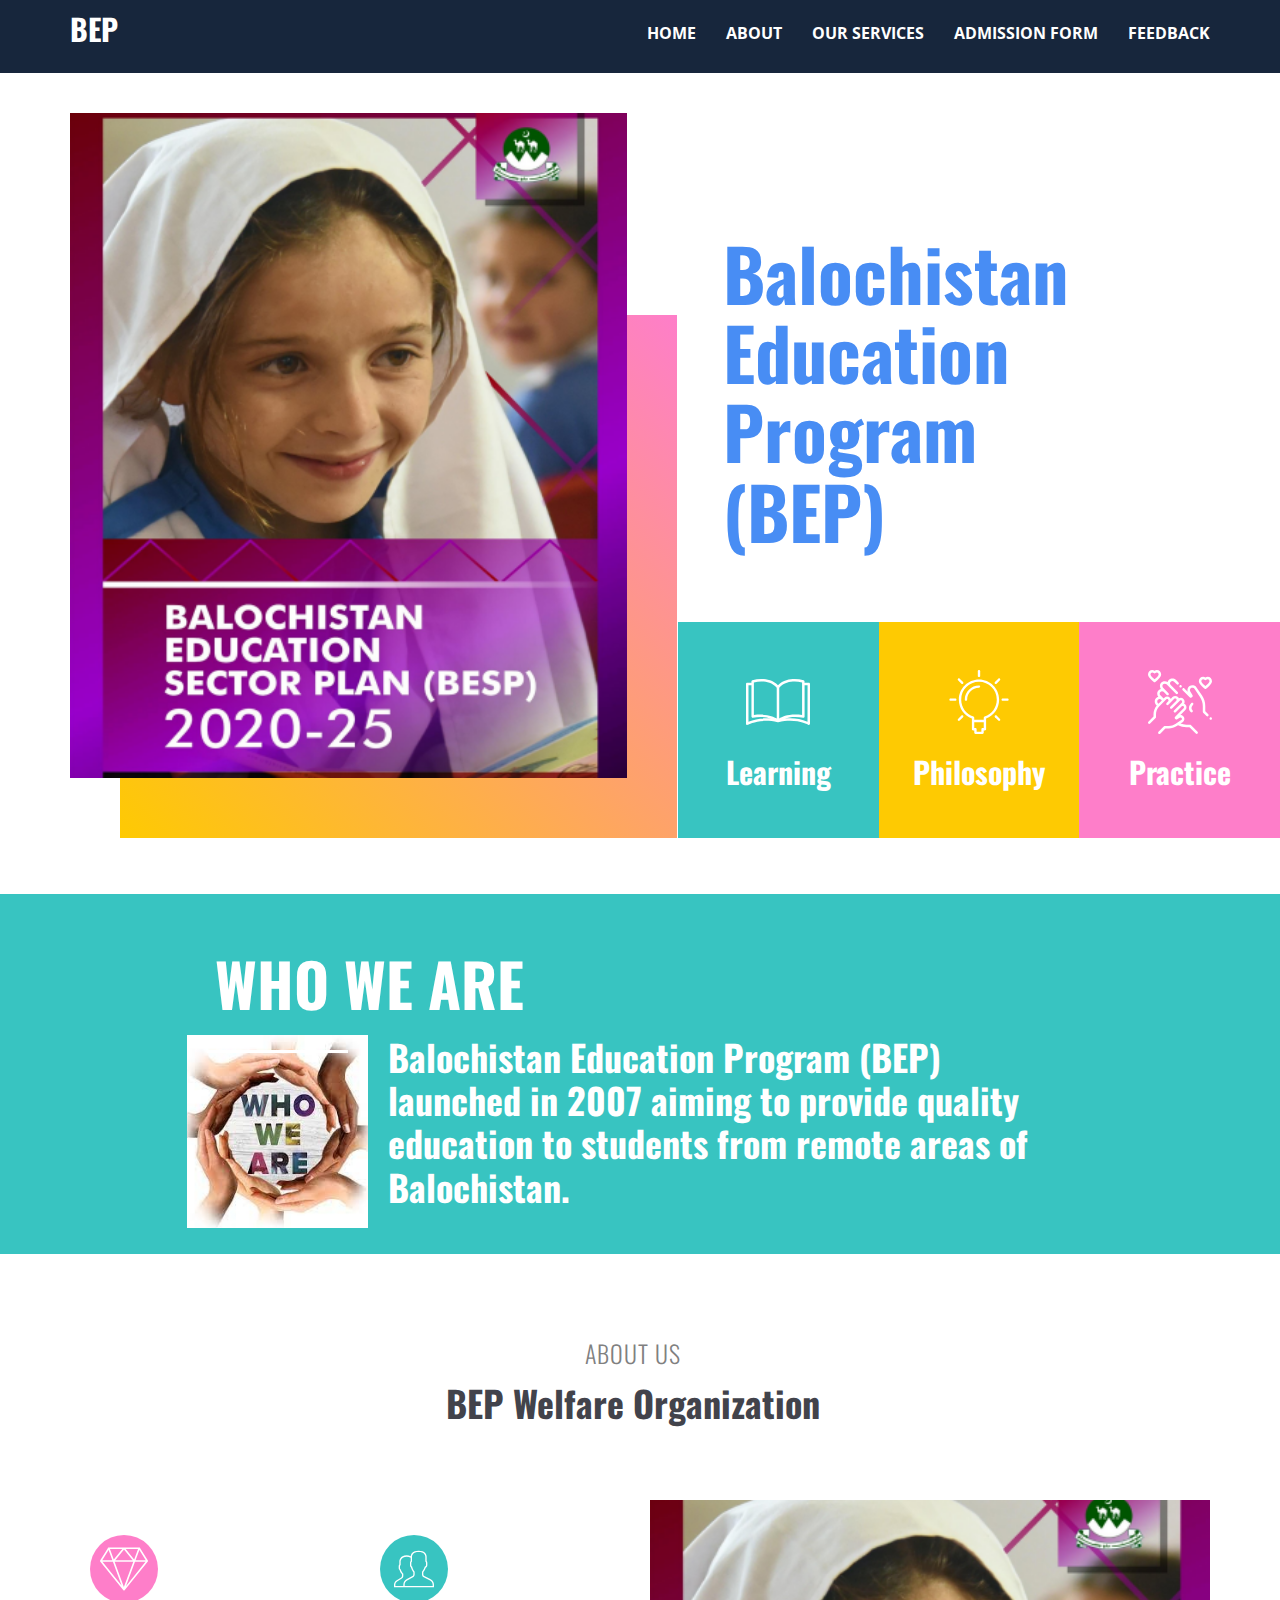
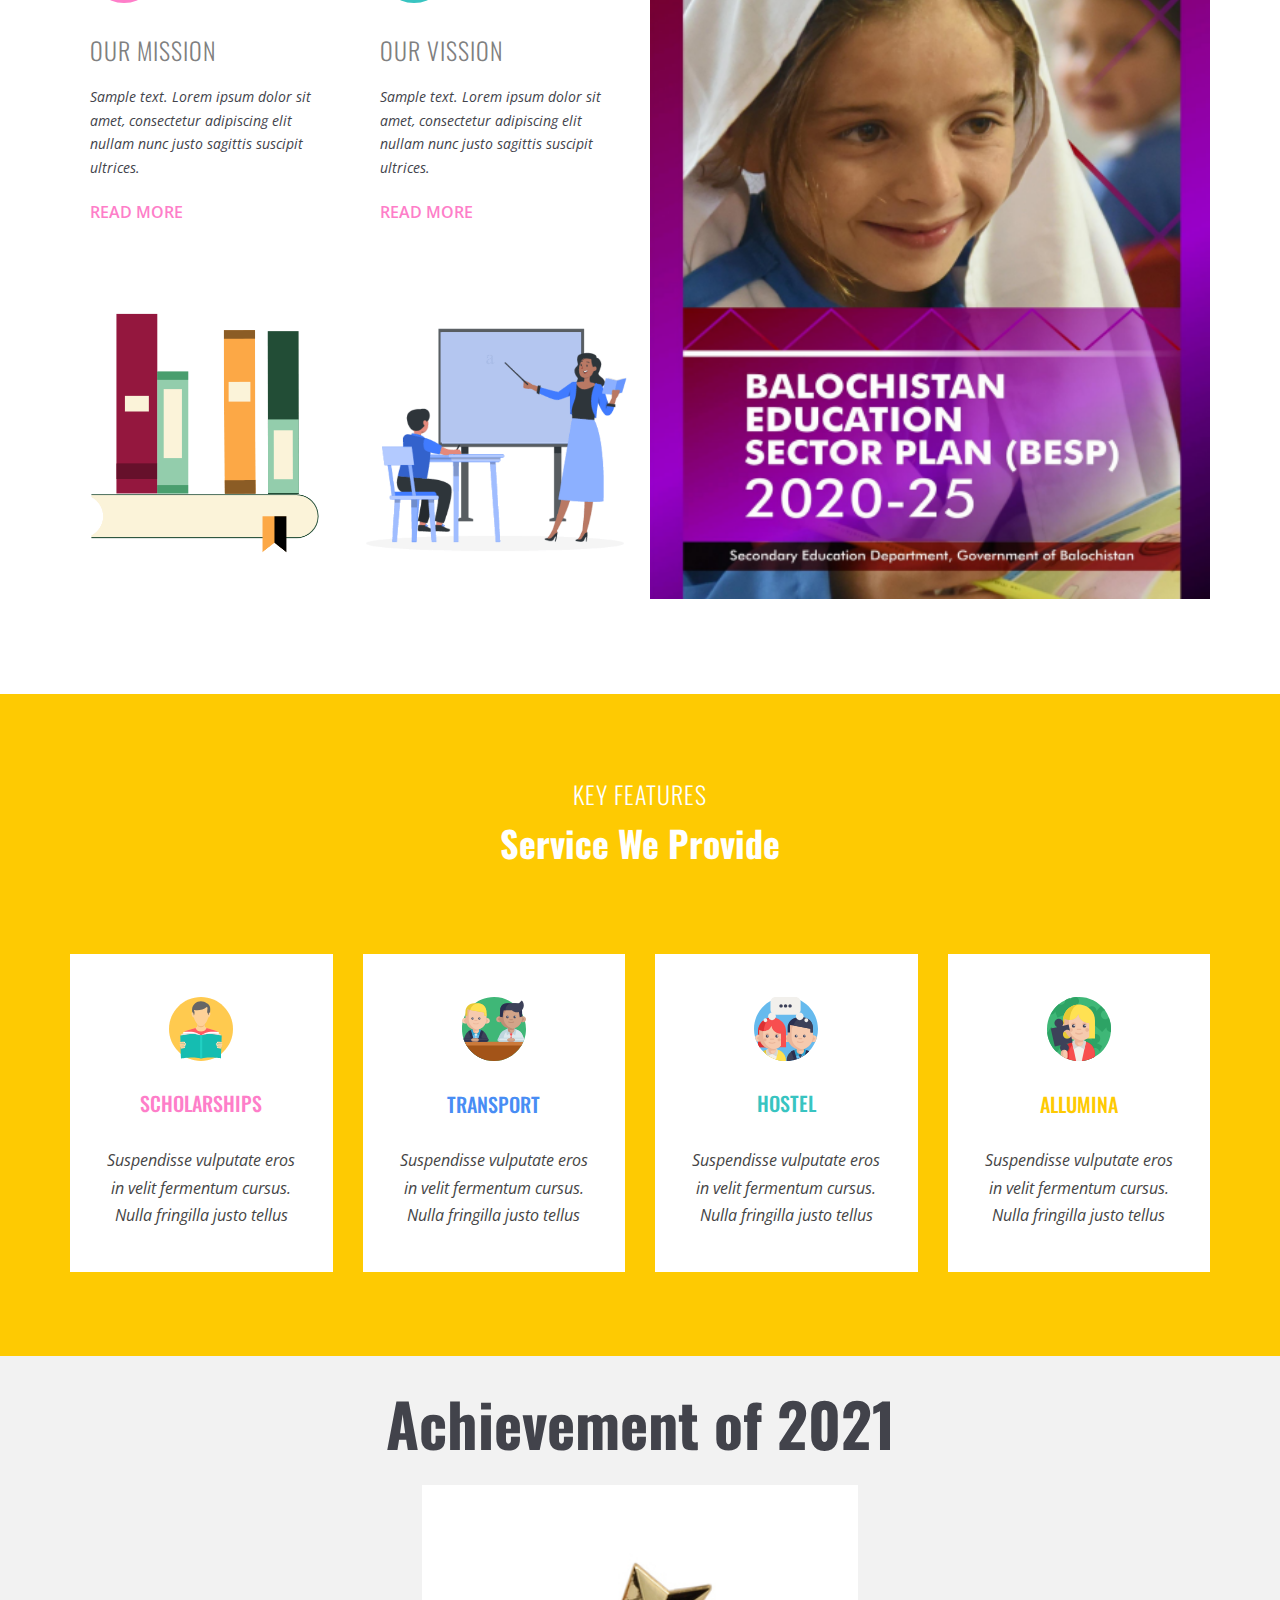
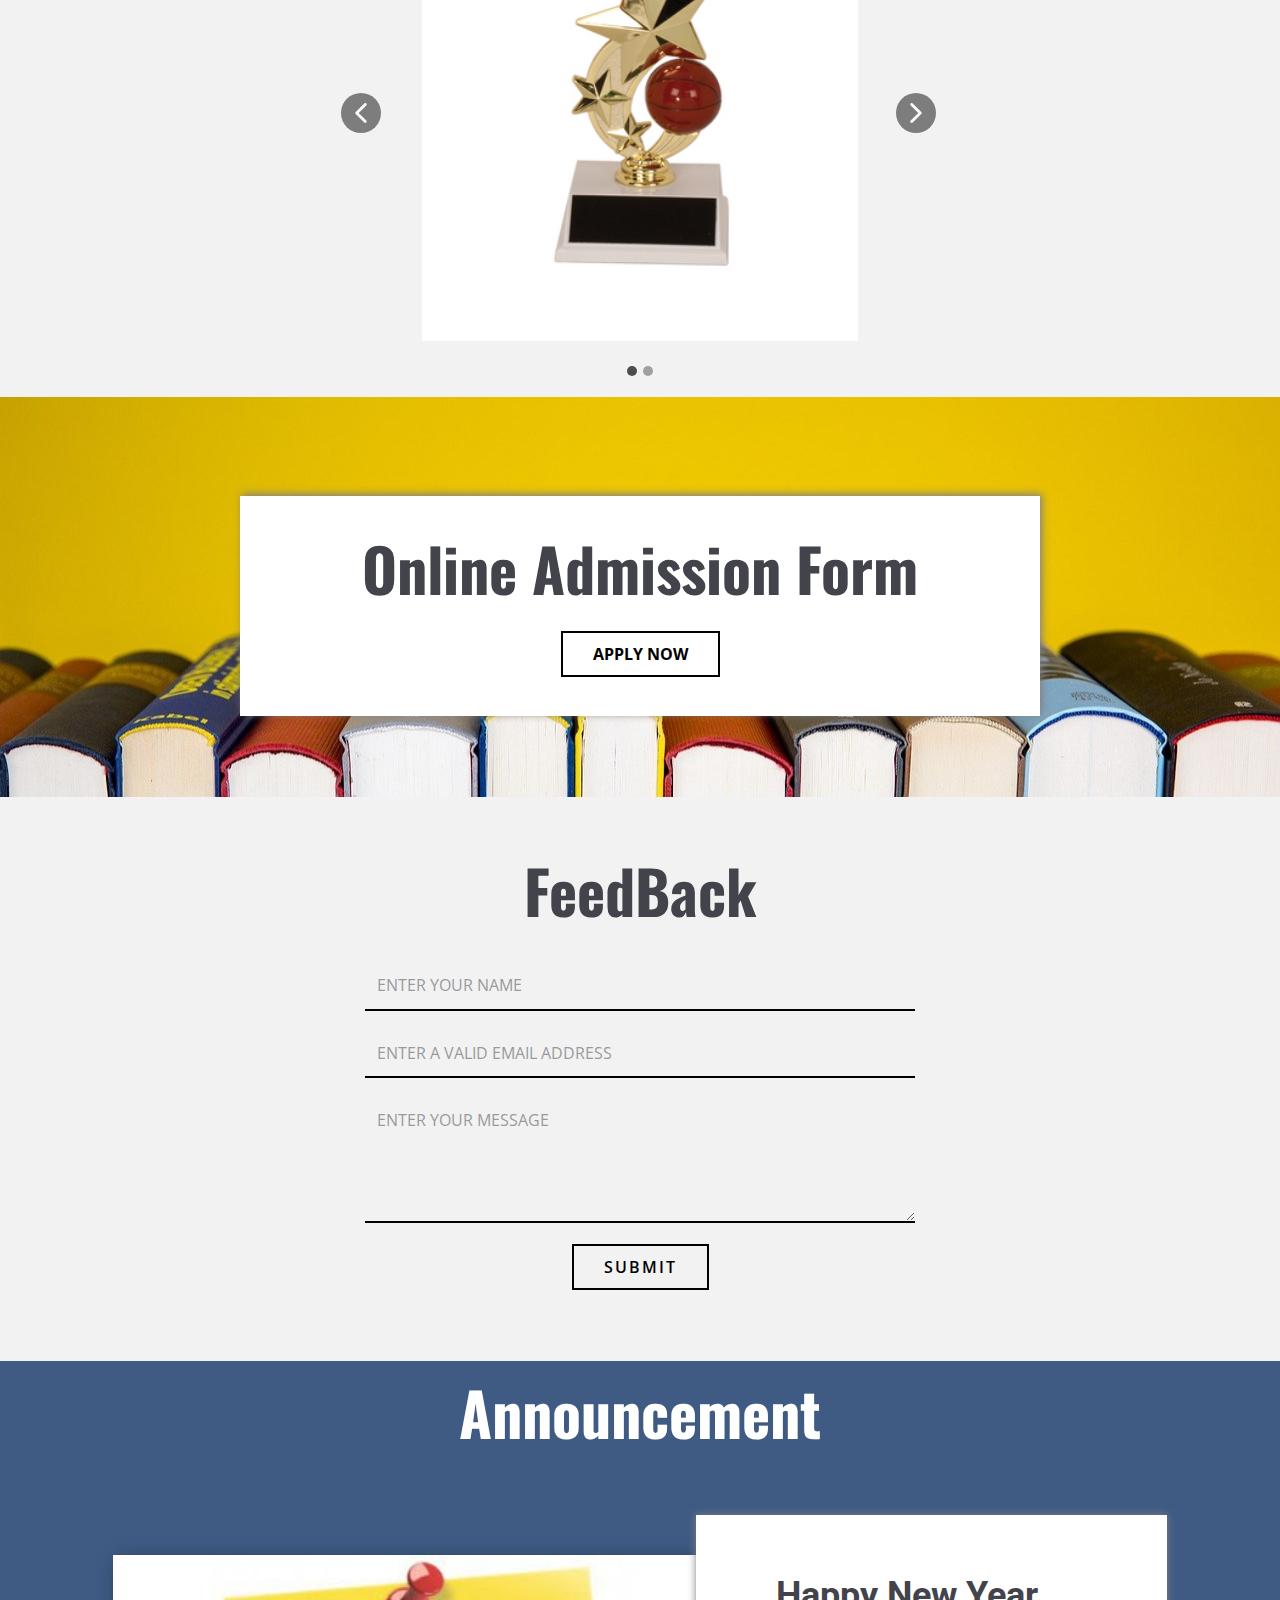
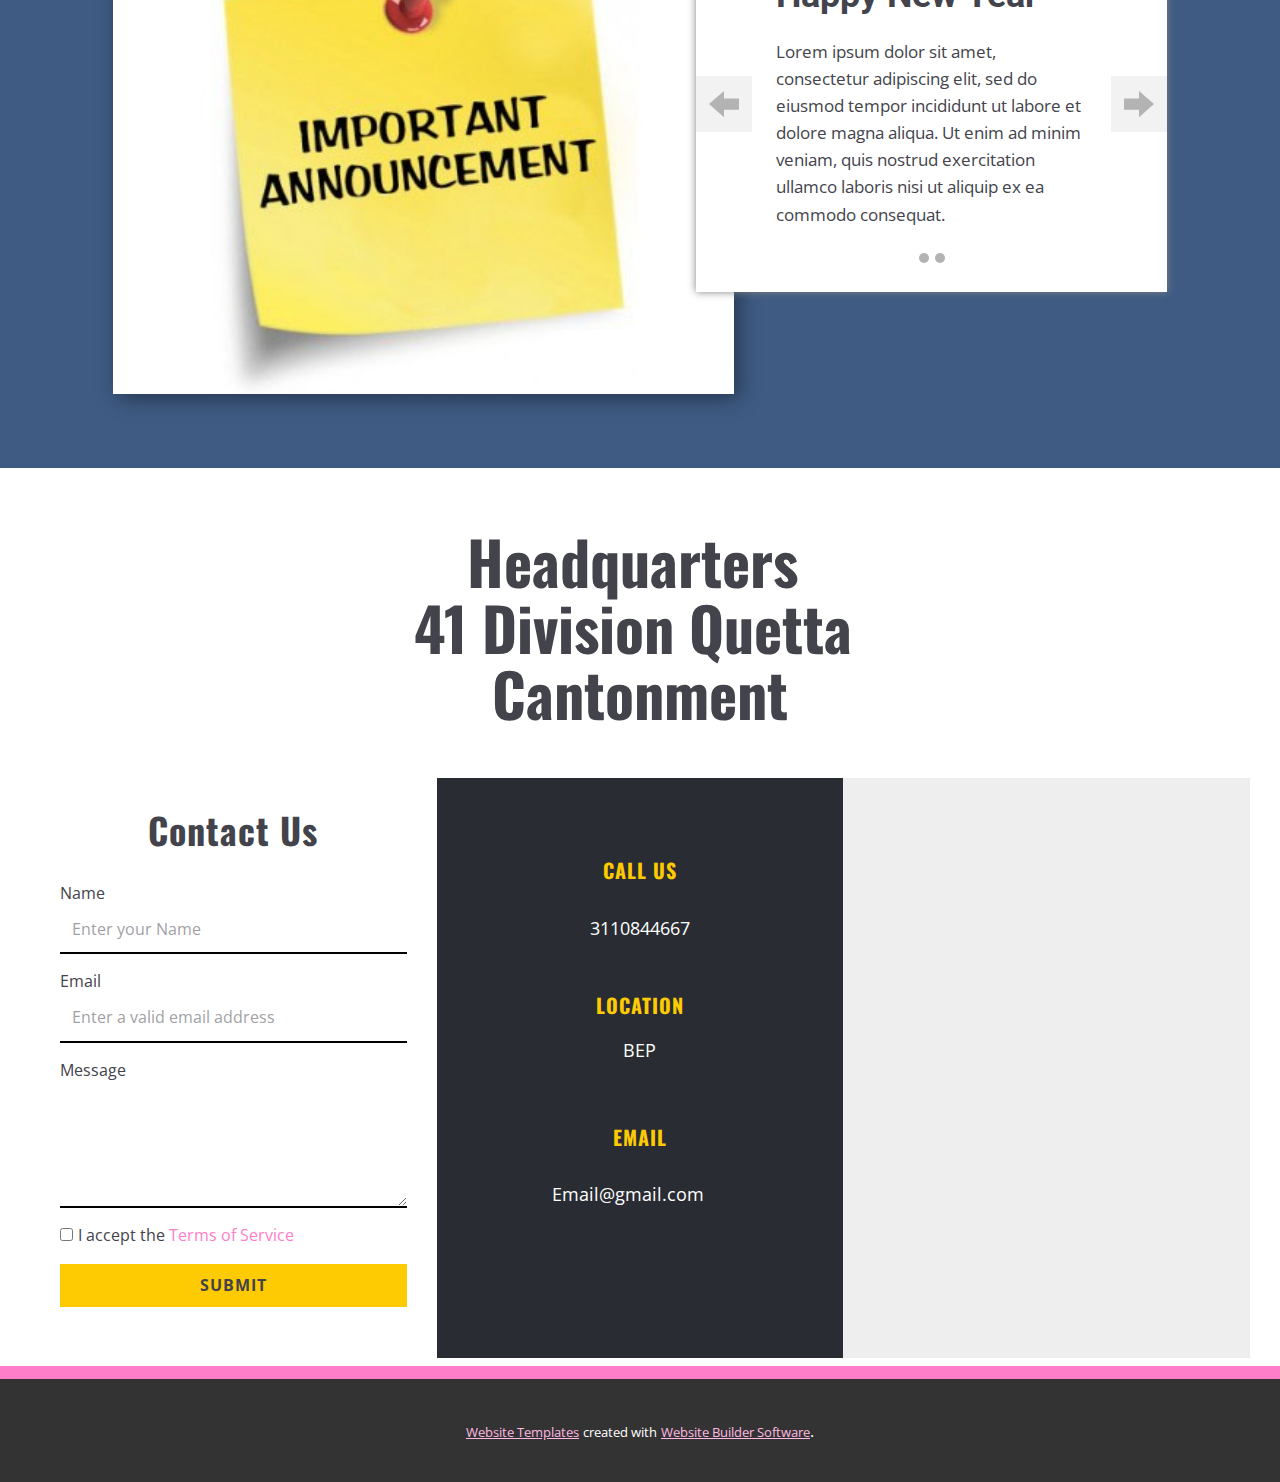
==== BEP2/index.html @ d2c6194d "set" ====
<!DOCTYPE html>
<html style="font-size: 16px;">
  <head>
    <meta name="viewport" content="width=device-width, initial-scale=1.0">
    <meta charset="utf-8">
    <meta name="keywords" content="DesignStudio, creativity with a purpose, The 2 Secrets to Time Management, Designing for Positive Future, Our Team, Our service, We are Creative Design Studio">
    <meta name="description" content="">
    <meta name="page_type" content="np-template-header-footer-from-plugin">
    <title>School Education 3</title>
    <link rel="stylesheet" href="nicepage.css" media="screen">
<link rel="stylesheet" href="School-Education-3.css" media="screen">
    <script class="u-script" type="text/javascript" src="jquery-1.9.1.min.js" defer=""></script>
    <script class="u-script" type="text/javascript" src="nicepage.js" defer=""></script>
    <meta name="generator" content="Nicepage 4.2.21, nicepage.com">
    
    <link id="u-theme-google-font" rel="stylesheet" href="https://fonts.googleapis.com/css?family=Oswald:200,300,400,500,600,700|Open+Sans:300,300i,400,400i,600,600i,700,700i,800,800i">
    <link id="u-page-google-font" rel="stylesheet" href="https://fonts.googleapis.com/css?family=Roboto:100,100i,300,300i,400,400i,500,500i,700,700i,900,900i">
    
    
    
    
    
    
    
    
    
    
    
    <script type="application/ld+json">{
		"@context": "http://schema.org",
		"@type": "Organization",
		"name": ""
}</script>
    <meta name="theme-color" content="#fe7ec9">
    <meta property="og:title" content="School Education 3">
    <meta property="og:type" content="website">
  </head>
  <body data-home-page="https://website1184739.nicepage.io/School-Education-3.html?version=788a1d7a-dc69-4712-8923-99b6cb09c2e7" data-home-page-title="School Education 3" class="u-backlink-hidden u-body"><header class="u-clearfix u-header u-palette-5-base u-sticky u-header" id="sec-d515"><div class="u-align-left u-clearfix u-sheet u-sheet-1">
        <h3 class="u-align-center-xs u-headline u-text u-text-white u-text-1">
          <a href="/">BEP</a>
        </h3>
        <nav class="u-menu u-menu-dropdown u-offcanvas u-menu-1">
          <div class="menu-collapse" style="font-size: 1rem; letter-spacing: 0px; font-weight: 700; text-transform: uppercase;">
            <a class="u-btn-text u-button-style u-custom-active-border-color u-custom-border u-custom-border-color u-custom-borders u-custom-hover-border-color u-custom-padding-bottom u-custom-text-active-color u-custom-text-color u-custom-text-hover-color u-custom-top-bottom-menu-spacing u-nav-link" href="#" style="padding: 1px 0px; font-size: calc(1em + 2px);">
              <svg class="u-svg-link" preserveAspectRatio="xMidYMin slice" viewBox="0 0 302 302" style="undefined"><use xlink:href="#svg-a760"></use></svg>
              <svg xmlns="http://www.w3.org/2000/svg" xmlns:xlink="http://www.w3.org/1999/xlink" version="1.1" id="svg-a760" x="0px" y="0px" viewBox="0 0 302 302" style="enable-background:new 0 0 302 302;" xml:space="preserve" class="u-svg-content"><g><rect y="36" width="302" height="30"></rect><rect y="236" width="302" height="30"></rect><rect y="136" width="302" height="30"></rect>
</g><g></g><g></g><g></g><g></g><g></g><g></g><g></g><g></g><g></g><g></g><g></g><g></g><g></g><g></g><g></g></svg>
            </a>
          </div>
          <div class="u-custom-menu u-nav-container">
            <ul class="u-nav u-spacing-30 u-unstyled u-nav-1"><li class="u-nav-item"><a class="u-border-2 u-border-active-palette-1-base u-border-hover-palette-1-base u-border-no-left u-border-no-right u-border-no-top u-button-style u-nav-link u-text-active-palette-5-light-2 u-text-hover-white u-text-white" href="/Home.html" style="padding: 10px 0px;">Home</a>
</li><li class="u-nav-item"><a class="u-border-2 u-border-active-palette-1-base u-border-hover-palette-1-base u-border-no-left u-border-no-right u-border-no-top u-button-style u-nav-link u-text-active-palette-5-light-2 u-text-hover-white u-text-white" style="padding: 10px 0px;">About</a>
</li><li class="u-nav-item"><a class="u-border-2 u-border-active-palette-1-base u-border-hover-palette-1-base u-border-no-left u-border-no-right u-border-no-top u-button-style u-nav-link u-text-active-palette-5-light-2 u-text-hover-white u-text-white" style="padding: 10px 0px;">Our Services</a>
</li><li class="u-nav-item"><a class="u-border-2 u-border-active-palette-1-base u-border-hover-palette-1-base u-border-no-left u-border-no-right u-border-no-top u-button-style u-nav-link u-text-active-palette-5-light-2 u-text-hover-white u-text-white" href="/Page-5.html" style="padding: 10px 0px;">Admission Form</a>
</li><li class="u-nav-item"><a class="u-border-2 u-border-active-palette-1-base u-border-hover-palette-1-base u-border-no-left u-border-no-right u-border-no-top u-button-style u-nav-link u-text-active-palette-5-light-2 u-text-hover-white u-text-white" style="padding: 10px 0px;">Feedback</a>
</li></ul>
          </div>
          <div class="u-custom-menu u-nav-container-collapse">
            <div class="u-black u-container-style u-inner-container-layout u-opacity u-opacity-95 u-sidenav">
              <div class="u-inner-container-layout u-sidenav-overflow">
                <div class="u-menu-close"></div>
                <ul class="u-align-center u-nav u-popupmenu-items u-unstyled u-nav-2"><li class="u-nav-item"><a class="u-button-style u-nav-link" href="/Home.html">Home</a>
</li><li class="u-nav-item"><a class="u-button-style u-nav-link">About</a>
</li><li class="u-nav-item"><a class="u-button-style u-nav-link">Our Services</a>
</li><li class="u-nav-item"><a class="u-button-style u-nav-link" href="/Page-5.html">Admission Form</a>
</li><li class="u-nav-item"><a class="u-button-style u-nav-link">Feedback</a>
</li></ul>
              </div>
            </div>
            <div class="u-black u-menu-overlay u-opacity u-opacity-70"></div>
          </div>
        </nav>
      </div></header> 
    <section class="u-clearfix u-white u-section-1" id="sec-fad6">
      <div class="u-gradient u-shape u-shape-rectangle u-shape-1"></div>
      <img src="images/bacnner3.png" alt="" class="u-image u-image-default u-image-1" data-image-width="393" data-image-height="557">
      <div class="u-align-left u-container-style u-group u-similar-fill u-group-1">
        <div class="u-container-layout u-container-layout-1">
          <h1 class="u-text u-text-palette-4-base u-text-1">Ba​lochistan Education&nbsp;<br>Program<br>(BEP)
          </h1>
        </div>
      </div>
      <div class="u-clearfix u-layout-wrap u-layout-wrap-1">
        <div class="u-layout">
          <div class="u-layout-row">
            <div class="u-align-center u-container-style u-layout-cell u-left-cell u-palette-2-dark-1 u-size-20 u-layout-cell-1">
              <div class="u-container-layout u-valign-middle"><span class="u-icon u-icon-circle u-icon-1"><svg class="u-svg-link" preserveAspectRatio="xMidYMin slice" viewBox="0 0 412.72 412.72" style=""><use xlink:href="#svg-b033"></use></svg><svg xmlns="http://www.w3.org/2000/svg" xmlns:xlink="http://www.w3.org/1999/xlink" version="1.1" id="svg-b033" x="0px" y="0px" viewBox="0 0 412.72 412.72" style="enable-background:new 0 0 412.72 412.72;" xml:space="preserve" class="u-svg-content"><g><g><path d="M404.72,82.944c-0.027,0-0.054,0-0.08,0h0h-27.12v-9.28c0.146-3.673-2.23-6.974-5.76-8    c-18.828-4.934-38.216-7.408-57.68-7.36c-32,0-75.6,7.2-107.84,40c-32-33.12-75.92-40-107.84-40    c-19.464-0.048-38.852,2.426-57.68,7.36c-3.53,1.026-5.906,4.327-5.76,8v9.2H8c-4.418,0-8,3.582-8,8v255.52c0,4.418,3.582,8,8,8    c1.374-0.004,2.724-0.362,3.92-1.04c0.8-0.4,80.8-44.16,192.48-16h1.2h0.72c0.638,0.077,1.282,0.077,1.92,0    c112-28.4,192,15.28,192.48,16c2.475,1.429,5.525,1.429,8,0c2.46-1.42,3.983-4.039,4-6.88V90.944    C412.72,86.526,409.139,82.944,404.72,82.944z M16,333.664V98.944h19.12v200.64c-0.05,4.418,3.491,8.04,7.909,8.09    c0.432,0.005,0.864-0.025,1.291-0.09c16.55-2.527,33.259-3.864,50-4c23.19-0.402,46.283,3.086,68.32,10.32    C112.875,307.886,62.397,314.688,16,333.664z M94.32,287.664c-14.551,0.033-29.085,0.968-43.52,2.8V79.984    c15.576-3.47,31.482-5.241,47.44-5.28c29.92,0,71.2,6.88,99.84,39.2l0.24,199.28C181.68,302.304,149.2,287.664,94.32,287.664z     M214.32,113.904c28.64-32,69.92-39.2,99.84-39.2c15.957,0.047,31.863,1.817,47.44,5.28v210.48    c-14.354-1.849-28.808-2.811-43.28-2.88c-54.56,0-87.12,14.64-104,25.52V113.904z M396.64,333.664    c-46.496-19.028-97.09-25.831-146.96-19.76c22.141-7.26,45.344-10.749,68.64-10.32c16.846,0.094,33.663,1.404,50.32,3.92    c4.368,0.663,8.447-2.341,9.11-6.709c0.065-0.427,0.095-0.859,0.09-1.291V98.944h19.12L396.64,333.664z"></path>
</g>
</g><g></g><g></g><g></g><g></g><g></g><g></g><g></g><g></g><g></g><g></g><g></g><g></g><g></g><g></g><g></g></svg></span>
                <h3 class="u-text u-text-2">Learning</h3>
              </div>
            </div>
            <div class="u-align-center u-container-style u-layout-cell u-palette-3-base u-size-20 u-layout-cell-2">
              <div class="u-container-layout u-valign-middle"><span class="u-icon u-icon-circle u-text-body-alt-color u-icon-2"><svg class="u-svg-link" preserveAspectRatio="xMidYMin slice" viewBox="0 0 54 54" style=""><use xlink:href="#svg-7cd8"></use></svg><svg xmlns="http://www.w3.org/2000/svg" xmlns:xlink="http://www.w3.org/1999/xlink" version="1.1" id="svg-7cd8" x="0px" y="0px" viewBox="0 0 54 54" style="enable-background:new 0 0 54 54;" xml:space="preserve" class="u-svg-content"><g><path d="M27,8c-9.374,0-17,7.626-17,17c0,7.112,4.391,13.412,11,15.9V50c0,0.553,0.447,1,1,1h1v2c0,0.553,0.447,1,1,1h6   c0.553,0,1-0.447,1-1v-2h1c0.553,0,1-0.447,1-1v-9.1c6.609-2.488,11-8.788,11-15.9C44,15.626,36.374,8,27,8z M30,49   c-0.553,0-1,0.447-1,1v2h-4v-2c0-0.553-0.447-1-1-1h-1v-5h8v5H30z M31.688,39.242C31.277,39.377,31,39.761,31,40.192V42h-8v-1.808   c0-0.432-0.277-0.815-0.688-0.95C16.145,37.214,12,31.49,12,25c0-8.271,6.729-15,15-15s15,6.729,15,15   C42,31.49,37.855,37.214,31.688,39.242z"></path><path d="M27,6c0.553,0,1-0.447,1-1V1c0-0.553-0.447-1-1-1s-1,0.447-1,1v4C26,5.553,26.447,6,27,6z"></path><path d="M51,24h-4c-0.553,0-1,0.447-1,1s0.447,1,1,1h4c0.553,0,1-0.447,1-1S51.553,24,51,24z"></path><path d="M7,24H3c-0.553,0-1,0.447-1,1s0.447,1,1,1h4c0.553,0,1-0.447,1-1S7.553,24,7,24z"></path><path d="M43.264,7.322l-2.828,2.828c-0.391,0.391-0.391,1.023,0,1.414c0.195,0.195,0.451,0.293,0.707,0.293   s0.512-0.098,0.707-0.293l2.828-2.828c0.391-0.391,0.391-1.023,0-1.414S43.654,6.932,43.264,7.322z"></path><path d="M12.15,38.436l-2.828,2.828c-0.391,0.391-0.391,1.023,0,1.414c0.195,0.195,0.451,0.293,0.707,0.293   s0.512-0.098,0.707-0.293l2.828-2.828c0.391-0.391,0.391-1.023,0-1.414S12.541,38.045,12.15,38.436z"></path><path d="M41.85,38.436c-0.391-0.391-1.023-0.391-1.414,0s-0.391,1.023,0,1.414l2.828,2.828c0.195,0.195,0.451,0.293,0.707,0.293   s0.512-0.098,0.707-0.293c0.391-0.391,0.391-1.023,0-1.414L41.85,38.436z"></path><path d="M12.15,11.564c0.195,0.195,0.451,0.293,0.707,0.293s0.512-0.098,0.707-0.293c0.391-0.391,0.391-1.023,0-1.414l-2.828-2.828   c-0.391-0.391-1.023-0.391-1.414,0s-0.391,1.023,0,1.414L12.15,11.564z"></path><path d="M27,13c-6.617,0-12,5.383-12,12c0,0.553,0.447,1,1,1s1-0.447,1-1c0-5.514,4.486-10,10-10c0.553,0,1-0.447,1-1   S27.553,13,27,13z"></path>
</g><g></g><g></g><g></g><g></g><g></g><g></g><g></g><g></g><g></g><g></g><g></g><g></g><g></g><g></g><g></g></svg></span>
                <h3 class="u-text u-text-body-alt-color u-text-3">Philosophy</h3>
              </div>
            </div>
            <div class="u-align-center u-container-style u-layout-cell u-palette-1-base u-size-20 u-layout-cell-3">
              <div class="u-container-layout u-valign-middle"><span class="u-icon u-icon-circle u-icon-3"><svg class="u-svg-link" preserveAspectRatio="xMidYMin slice" viewBox="0 0 512 512" style=""><use xlink:href="#svg-a707"></use></svg><svg xmlns="http://www.w3.org/2000/svg" xmlns:xlink="http://www.w3.org/1999/xlink" version="1.1" id="svg-a707" x="0px" y="0px" viewBox="0 0 512 512" style="enable-background:new 0 0 512 512;" xml:space="preserve" class="u-svg-content"><g><g><path d="M396.439,494.006l-53.706-53.713c-1.876-1.875-4.419-2.929-7.071-2.929c-0.005,0-0.01,0-0.014,0l-28.815,0.041    c-0.063,0-0.126,0-0.189,0c-15.906,0-31.84-2.925-46.753-8.506l17.291-11.595c7.078-4.746,11.837-11.973,13.402-20.35    c1.564-8.378-0.266-16.836-5.154-23.818c-6.078-8.68-15.866-13.392-25.832-13.392c-0.162,0-0.324,0.001-0.487,0.004l39.829-39.829    c12.083-12.084,12.083-31.746,0-43.83c-2.94-2.94-6.367-5.215-10.099-6.753c2.766-4.702,4.245-10.073,4.245-15.672    c0-8.278-3.224-16.062-9.077-21.916c-5.854-5.854-13.637-9.078-21.916-9.078c-5.599,0-10.969,1.48-15.672,4.246    c-1.538-3.732-3.813-7.159-6.753-10.1c-5.854-5.854-13.637-9.078-21.916-9.078s-16.062,3.224-21.916,9.078l-14.301,14.301    c-1.521-3.351-3.642-6.439-6.322-9.12c-5.854-5.854-13.637-9.077-21.916-9.077c-8.279,0-16.062,3.224-21.916,9.077l-6.339,6.339    L99.271,202.71c-7.486-7.486-7.486-19.667,0-27.153c7.013-7.013,18.145-7.455,25.678-1.33l24.958,24.959    c1.953,1.953,4.512,2.929,7.071,2.929s5.119-0.977,7.071-2.929c3.905-3.905,3.905-10.237,0-14.142l-43.056-43.056    c-7.486-7.487-7.486-19.668,0-27.154c7.486-7.487,19.668-7.486,27.154,0l75.437,75.582c1.953,1.953,4.512,2.929,7.071,2.929    c2.559,0,5.119-0.977,7.071-2.929c3.905-3.905,3.905-10.237,0-14.142l-57.339-57.485c-6.125-7.534-5.682-18.665,1.33-25.677    c7.487-7.486,19.669-7.486,27.154,0l21.008,21.009c3.906,3.906,10.238,3.906,14.142,0c3.905-3.905,3.906-10.237,0-14.142    L223.013,78.97c-15.285-15.284-40.154-15.283-55.438,0c-5.051,5.051-8.421,11.151-10.134,17.604    c-6.621-4.778-14.545-7.363-22.871-7.363c-10.471,0-20.315,4.078-27.719,11.481c-13.758,13.758-15.124,35.279-4.114,50.589    c-6.454,1.712-12.556,5.083-17.608,10.135c-14.424,14.425-15.228,37.382-2.427,52.767c-6.311,1.743-12.27,5.08-17.221,10.031    c-15.283,15.284-15.283,40.153,0,55.438l4.463,4.463c-16.875,20.262-26.046,45.543-26.008,72.24l0.024,16.564L2.929,413.953    c-3.905,3.905-3.905,10.237,0,14.143c1.953,1.952,4.512,2.929,7.071,2.929s5.119-0.977,7.071-2.929l43.966-43.967    c1.879-1.879,2.933-4.429,2.929-7.086l-0.03-20.715c-0.036-24.854,9.625-48.223,27.2-65.798l49.626-49.627    c0,0,0-0.001,0.001-0.001l4.76-4.76c2.076-2.077,4.836-3.22,7.773-3.22c2.937,0,5.697,1.143,7.773,3.22    c2.077,2.076,3.22,4.836,3.22,7.773c0,2.521-0.848,4.91-2.402,6.85l-13.219,13.219c-3.905,3.905-3.905,10.237,0,14.143    c0.009,0.009,0.019,0.016,0.027,0.025c0.009,0.009,0.016,0.018,0.025,0.027c1.953,1.952,4.512,2.929,7.071,2.929    c2.559,0,5.119-0.977,7.071-2.929l47.114-47.219c2.076-2.077,4.836-3.22,7.773-3.22c2.937,0,5.697,1.144,7.773,3.22    c3.99,3.99,4.261,10.308,0.821,14.62l-47.988,48.093c-3.905,3.905-3.905,10.237,0,14.143c1.953,1.952,4.512,2.929,7.071,2.929    c2.559,0,5.119-0.977,7.071-2.929l61.819-61.924c2.076-2.077,4.836-3.22,7.773-3.22s5.697,1.144,7.773,3.22    c4.286,4.286,4.286,11.26,0,15.546l-61.923,61.818c-3.905,3.905-3.906,10.237,0,14.143c3.906,3.904,10.238,3.905,14.142,0    l48.094-47.988c4.311-3.441,10.629-3.17,14.619,0.822c4.286,4.285,4.286,11.26,0,15.545l-67.515,67.517    c-4.756,4.755-5.196,12.047-1.045,17.339c4.15,5.292,11.338,6.603,17.09,3.116l20.397-12.365    c5.142-3.119,11.872-1.702,15.321,3.225c1.781,2.543,2.447,5.623,1.877,8.675c-0.57,3.05-2.303,5.682-4.88,7.41l-47.189,31.644    c-15.355,10.297-33.236,15.736-51.722,15.736c-0.043,0-0.088,0-0.131,0l-32.051-0.046c-0.005,0-0.009,0-0.014,0    c-2.652,0-5.196,1.054-7.071,2.929l-43.967,43.967c-3.905,3.905-3.905,10.237,0,14.143c1.953,1.952,4.512,2.929,7.071,2.929    c2.559,0,5.119-0.977,7.071-2.929l41.032-41.032l27.901,0.04c0.053,0,0.104,0,0.158,0c22.465,0,44.201-6.612,62.861-19.125    l10.105-6.776c20.649,9.964,43.623,15.233,66.546,15.233c0.071,0,0.146,0,0.218,0l24.664-0.035l50.776,50.776    c1.953,1.952,4.512,2.929,7.071,2.929s5.119-0.977,7.071-2.929C400.344,504.244,400.344,497.912,396.439,494.006z     M104.355,249.027c-0.001,0.001-0.001,0.001-0.002,0.002l-20.606,20.606l-4.123-4.123c-7.486-7.487-7.486-19.668,0-27.154    c7.013-7.013,18.145-7.455,25.678-1.33l5.526,5.526L104.355,249.027z"></path>
</g>
</g><g><g><path d="M509.07,381.382c-1.86-1.87-4.44-2.93-7.07-2.93s-5.21,1.06-7.07,2.93c-1.86,1.86-2.93,4.43-2.93,7.07    c0,2.63,1.07,5.21,2.93,7.069c1.86,1.86,4.44,2.931,7.07,2.931s5.21-1.07,7.07-2.931c1.86-1.87,2.93-4.439,2.93-7.069    C512,385.811,510.93,383.242,509.07,381.382z"></path>
</g>
</g><g><g><path d="M482.18,354.488l-23.886-23.886l0.058-40.432c0.043-30.548-8.926-60.105-25.94-85.477l-44.015-65.638    c-6.012-8.966-15.167-14.995-25.778-16.977c-10.612-1.982-21.325,0.337-30.167,6.529c-14.488,10.145-20.249,28.449-15.126,44.675    l-26.135-26.136c-3.905-3.904-10.237-3.904-14.143,0c-3.905,3.905-3.905,10.237,0,14.143l56.144,56.144    c5.194,5.194,13.161,5.675,18.941,1.14c5.78-4.534,7.212-12.385,3.403-18.668l-17.2-28.372c-5.4-8.908-2.946-20.567,5.587-26.542    c4.404-3.083,9.743-4.238,15.024-3.251c5.285,0.987,9.844,3.99,12.838,8.455l44.015,65.638    c14.791,22.058,22.589,47.753,22.551,74.309l-0.063,44.582c-0.004,2.657,1.05,5.207,2.929,7.086l26.821,26.821    c1.953,1.952,4.512,2.929,7.071,2.929s5.119-0.977,7.071-2.929C486.085,364.726,486.085,358.394,482.18,354.488z"></path>
</g>
</g><g><g><path d="M267.68,123.642c-1.85-1.86-4.43-2.93-7.06-2.93c-2.64,0-5.21,1.07-7.08,2.93c-1.86,1.86-2.93,4.44-2.93,7.07    c0,2.64,1.07,5.21,2.93,7.07c1.87,1.86,4.44,2.93,7.08,2.93c2.63,0,5.2-1.07,7.06-2.93c1.87-1.86,2.94-4.44,2.94-7.07    S269.55,125.502,267.68,123.642z"></path>
</g>
</g><g><g><path d="M360.485,278.824c3.905-3.905,3.905-10.237,0-14.143c-3.905-3.904-10.237-3.904-14.143,0l-4.362,4.362    c-18.674,18.675-18.674,49.061,0,67.735c1.953,1.952,4.512,2.929,7.071,2.929c2.559,0,5.119-0.977,7.071-2.929    c3.905-3.905,3.906-10.237,0-14.143c-10.876-10.876-10.876-28.574,0-39.45L360.485,278.824z"></path>
</g>
</g><g><g><path d="M477.299,54.002c-6.357,0-12.571,1.804-17.944,5.103c-5.373-3.299-11.587-5.103-17.944-5.103    c-19.134,0-34.701,15.852-34.701,35.335c0,11.042,7.939,24.303,24.271,40.543c10.996,10.934,21.843,19.256,22.3,19.605    c1.792,1.371,3.933,2.056,6.074,2.056s4.281-0.685,6.074-2.056c0.457-0.349,11.304-8.672,22.3-19.605    C504.061,113.641,512,100.379,512,89.337C512,69.853,496.433,54.002,477.299,54.002z M459.352,128.748    c-16.712-13.88-32.642-31.59-32.642-39.411c0-8.456,6.595-15.335,14.701-15.335c4.032,0,7.794,1.671,10.594,4.707    c1.894,2.052,4.558,3.219,7.35,3.219s5.457-1.167,7.35-3.219c2.8-3.035,6.562-4.707,10.594-4.707    c8.106,0,14.701,6.879,14.701,15.335C492,97.138,476.065,114.853,459.352,128.748z"></path>
</g>
</g><g><g><path d="M70.589,0.003c-6.357,0-12.571,1.804-17.944,5.103c-5.373-3.299-11.587-5.103-17.944-5.103    C15.567,0.002,0,15.853,0,35.337C0,46.379,7.939,59.64,24.271,75.88c10.996,10.934,21.844,19.257,22.3,19.606    c1.792,1.371,3.933,2.056,6.074,2.056s4.281-0.685,6.074-2.056c0.457-0.349,11.304-8.672,22.3-19.605    c16.332-16.24,24.271-29.501,24.271-40.543C105.29,15.854,89.723,0.003,70.589,0.003z M52.642,74.748    C35.929,60.868,20,43.159,20,35.337c0-8.456,6.595-15.335,14.701-15.335c4.032,0,7.794,1.671,10.594,4.707    c1.894,2.052,4.558,3.219,7.35,3.219s5.457-1.167,7.35-3.219c2.8-3.035,6.562-4.707,10.594-4.707    c8.106,0,14.701,6.879,14.701,15.335C85.29,43.137,69.355,60.853,52.642,74.748z"></path>
</g>
</g><g></g><g></g><g></g><g></g><g></g><g></g><g></g><g></g><g></g><g></g><g></g><g></g><g></g><g></g><g></g></svg></span>
                <h3 class="u-text u-text-4">Practice</h3>
              </div>
            </div>
          </div>
        </div>
      </div>
    </section>
    <section class="u-clearfix u-palette-2-base u-section-2" id="sec-d1bd">
      <div class="u-clearfix u-sheet u-sheet-1">
        <div class="u-clearfix u-expanded-width-md u-expanded-width-sm u-expanded-width-xs u-layout-wrap u-layout-wrap-1">
          <div class="u-layout">
            <div class="u-layout-col">
              <div class="u-size-30">
                <div class="u-layout-row">
                  <div class="u-align-left u-container-style u-layout-cell u-left-cell u-right-cell u-size-60 u-layout-cell-1">
                    <div class="u-container-layout u-container-layout-1">
                      <h1 class="u-align-left-xs u-text u-text-1">WHO WE ARE</h1>
                    </div>
                  </div>
                </div>
              </div>
              <div class="u-size-30">
                <div class="u-layout-row">
                  <div class="u-align-center-lg u-align-center-md u-align-center-xl u-align-left-sm u-align-left-xs u-container-style u-image u-layout-cell u-left-cell u-size-12 u-image-1" data-image-width="225" data-image-height="225">
                    <div class="u-container-layout">
                      <div class="u-align-left u-border-3 u-border-white u-line u-line-horizontal u-line-1"></div>
                    </div>
                  </div>
                  <div class="u-align-left u-container-style u-layout-cell u-right-cell u-size-48 u-layout-cell-3">
                    <div class="u-container-layout u-valign-top u-container-layout-3">
                      <h2 class="u-align-left-xs u-expanded-width-xs u-text u-text-2">Ba​lochistan Education Program (BEP) launched in 2007 aiming to provide quality education to students from remote areas of Balochistan.</h2>
                    </div>
                  </div>
                </div>
              </div>
            </div>
          </div>
        </div>
      </div>
    </section>
    <section class="u-clearfix u-section-3" id="sec-6e64">
      <div class="u-clearfix u-sheet u-sheet-1">
        <div class="u-container-style u-expanded-width-sm u-expanded-width-xs u-group u-group-1">
          <div class="u-container-layout u-container-layout-1">
            <h4 class="u-align-center u-text u-text-1">about Us</h4>
            <h2 class="u-align-center u-text u-text-2">BEP Welfare Organization</h2>
          </div>
        </div>
        <div class="u-clearfix u-expanded-width u-gutter-20 u-layout-wrap u-layout-wrap-1">
          <div class="u-gutter-0 u-layout">
            <div class="u-layout-row">
              <div class="u-size-30 u-size-60-md">
                <div class="u-layout-col">
                  <div class="u-size-30">
                    <div class="u-layout-row">
                      <div class="u-align-center-sm u-align-center-xs u-container-style u-layout-cell u-left-cell u-size-30 u-layout-cell-1">
                        <div class="u-container-layout u-valign-middle-md u-valign-middle-xs u-valign-top-lg u-valign-top-sm u-valign-top-xl u-container-layout-2"><span class="u-icon u-icon-circle u-palette-1-base u-spacing-10 u-icon-1"><svg class="u-svg-link" preserveAspectRatio="xMidYMin slice" viewBox="0 0 59.986 59.986" style=""><use xlink:href="#svg-d10f"></use></svg><svg xmlns="http://www.w3.org/2000/svg" xmlns:xlink="http://www.w3.org/1999/xlink" version="1.1" id="svg-d10f" x="0px" y="0px" viewBox="0 0 59.986 59.986" style="enable-background:new 0 0 59.986 59.986;" xml:space="preserve" class="u-svg-content"><path d="M59.972,20.164c0.007-0.041,0.011-0.081,0.013-0.123c0.002-0.049,0.001-0.096-0.003-0.145  c-0.004-0.042-0.01-0.082-0.02-0.123c-0.011-0.048-0.026-0.094-0.044-0.14c-0.009-0.024-0.011-0.049-0.022-0.072  c-0.008-0.017-0.022-0.03-0.031-0.047c-0.009-0.017-0.013-0.035-0.023-0.052l-10-16c-0.046-0.073-0.1-0.139-0.161-0.197  c-0.001-0.001-0.002-0.001-0.003-0.002c-0.086-0.081-0.188-0.139-0.297-0.185c-0.014-0.006-0.023-0.018-0.038-0.024  c-0.011-0.004-0.023-0.002-0.034-0.005c-0.101-0.034-0.205-0.057-0.314-0.057h-38c-0.108,0-0.211,0.023-0.31,0.056  c-0.011,0.003-0.022,0.001-0.032,0.005c-0.015,0.005-0.024,0.017-0.038,0.023c-0.104,0.043-0.202,0.099-0.287,0.175  c-0.005,0.005-0.012,0.008-0.017,0.012c-0.062,0.058-0.117,0.125-0.163,0.198l-10,16c-0.01,0.016-0.014,0.035-0.023,0.052  c-0.009,0.017-0.023,0.03-0.031,0.047c-0.011,0.023-0.013,0.048-0.023,0.072c-0.018,0.046-0.033,0.092-0.044,0.14  c-0.009,0.041-0.016,0.082-0.02,0.124C0,19.945-0.001,19.993,0.001,20.041c0.002,0.042,0.006,0.082,0.013,0.123  c0.008,0.048,0.021,0.095,0.037,0.142c0.013,0.039,0.027,0.077,0.045,0.115c0.009,0.018,0.012,0.038,0.022,0.056  c0.016,0.029,0.04,0.051,0.058,0.078c0.014,0.021,0.022,0.044,0.039,0.064l28.989,35.986c0.002,0.003,0.004,0.005,0.006,0.007  l0.005,0.007c0.003,0.004,0.008,0.005,0.011,0.009c0.082,0.099,0.184,0.174,0.295,0.234c0.03,0.016,0.058,0.03,0.089,0.043  c0.121,0.051,0.249,0.087,0.383,0.087c0.114,0,0.229-0.02,0.343-0.061c0.017-0.006,0.028-0.02,0.045-0.027  c0.051-0.021,0.091-0.055,0.137-0.084c0.076-0.048,0.147-0.098,0.206-0.163c0.014-0.015,0.035-0.022,0.048-0.038l29-36  c0.016-0.02,0.024-0.044,0.039-0.064c0.019-0.027,0.042-0.049,0.058-0.078c0.01-0.018,0.013-0.038,0.022-0.056  c0.018-0.038,0.032-0.075,0.045-0.115C59.95,20.259,59.964,20.213,59.972,20.164z M32.095,4.993h15.459l-4.86,13.045L32.095,4.993z   M40.892,18.993H19.095L29.993,5.58L40.892,18.993z M17.222,18.125L12.423,4.993h15.469L17.222,18.125z M41.593,20.993  L29.818,52.599L18.269,20.993H41.593z M49.221,6.246l7.967,12.748H44.472L49.221,6.246z M10.756,6.259l4.653,12.734H2.798  L10.756,6.259z M16.14,20.993l10.839,29.664L3.083,20.993H16.14z M32.39,51.423l11.337-30.43h13.176L32.39,51.423z"></path><g></g><g></g><g></g><g></g><g></g><g></g><g></g><g></g><g></g><g></g><g></g><g></g><g></g><g></g><g></g></svg></span>
                          <h4 class="u-text u-text-3">Our MissioN</h4>
                          <p class="u-text u-text-4">Sample text. Lorem ipsum dolor sit amet, consectetur adipiscing elit nullam nunc justo sagittis suscipit ultrices.</p>
                          <a href="#" class="u-link u-link-1">read more</a>
                        </div>
                      </div>
                      <div class="u-align-center-sm u-align-center-xs u-container-style u-layout-cell u-size-30 u-layout-cell-2">
                        <div class="u-container-layout u-valign-middle-md u-valign-middle-xs u-valign-top-lg u-valign-top-sm u-valign-top-xl u-container-layout-3"><span class="u-icon u-icon-circle u-palette-2-base u-spacing-14 u-icon-2"><svg class="u-svg-link" preserveAspectRatio="xMidYMin slice" viewBox="0 0 60 60" style=""><use xlink:href="#svg-ce65"></use></svg><svg xmlns="http://www.w3.org/2000/svg" xmlns:xlink="http://www.w3.org/1999/xlink" version="1.1" id="svg-ce65" x="0px" y="0px" viewBox="0 0 60 60" style="enable-background:new 0 0 60 60;" xml:space="preserve" class="u-svg-content"><path d="M55.014,45.389l-9.553-4.776C44.56,40.162,44,39.256,44,38.248v-3.381c0.229-0.28,0.47-0.599,0.719-0.951  c1.239-1.75,2.232-3.698,2.954-5.799C49.084,27.47,50,26.075,50,24.5v-4c0-0.963-0.36-1.896-1-2.625v-5.319  c0.056-0.55,0.276-3.824-2.092-6.525C44.854,3.688,41.521,2.5,37,2.5s-7.854,1.188-9.908,3.53c-1.435,1.637-1.918,3.481-2.064,4.805  C23.314,9.949,21.294,9.5,19,9.5c-10.389,0-10.994,8.855-11,9v4.579c-0.648,0.706-1,1.521-1,2.33v3.454  c0,1.079,0.483,2.085,1.311,2.765c0.825,3.11,2.854,5.46,3.644,6.285v2.743c0,0.787-0.428,1.509-1.171,1.915l-6.653,4.173  C1.583,48.134,0,50.801,0,53.703V57.5h14h2h44v-4.043C60,50.019,58.089,46.927,55.014,45.389z M14,53.262V55.5H2v-1.797  c0-2.17,1.184-4.164,3.141-5.233l6.652-4.173c1.333-0.727,2.161-2.121,2.161-3.641v-3.591l-0.318-0.297  c-0.026-0.024-2.683-2.534-3.468-5.955l-0.091-0.396l-0.342-0.22C9.275,29.899,9,29.4,9,28.863v-3.454  c0-0.36,0.245-0.788,0.671-1.174L10,23.938l-0.002-5.38C10.016,18.271,10.537,11.5,19,11.5c2.393,0,4.408,0.553,6,1.644v4.731  c-0.64,0.729-1,1.662-1,2.625v4c0,0.304,0.035,0.603,0.101,0.893c0.027,0.116,0.081,0.222,0.118,0.334  c0.055,0.168,0.099,0.341,0.176,0.5c0.001,0.002,0.002,0.003,0.003,0.005c0.256,0.528,0.629,1,1.099,1.377  c0.005,0.019,0.011,0.036,0.016,0.054c0.06,0.229,0.123,0.457,0.191,0.68l0.081,0.261c0.014,0.046,0.031,0.093,0.046,0.139  c0.035,0.108,0.069,0.215,0.105,0.321c0.06,0.175,0.123,0.356,0.196,0.553c0.031,0.082,0.065,0.156,0.097,0.237  c0.082,0.209,0.164,0.411,0.25,0.611c0.021,0.048,0.039,0.1,0.06,0.147l0.056,0.126c0.026,0.058,0.053,0.11,0.079,0.167  c0.098,0.214,0.194,0.421,0.294,0.621c0.016,0.032,0.031,0.067,0.047,0.099c0.063,0.125,0.126,0.243,0.189,0.363  c0.108,0.206,0.214,0.4,0.32,0.588c0.052,0.092,0.103,0.182,0.154,0.269c0.144,0.246,0.281,0.472,0.414,0.682  c0.029,0.045,0.057,0.092,0.085,0.135c0.242,0.375,0.452,0.679,0.626,0.916c0.046,0.063,0.086,0.117,0.125,0.17  c0.022,0.029,0.052,0.071,0.071,0.097v3.309c0,0.968-0.528,1.856-1.377,2.32l-2.646,1.443l-0.461-0.041l-0.188,0.395l-5.626,3.069  C15.801,46.924,14,49.958,14,53.262z M58,55.5H16v-2.238c0-2.571,1.402-4.934,3.659-6.164l8.921-4.866  C30.073,41.417,31,39.854,31,38.155v-4.018v-0.001l-0.194-0.232l-0.038-0.045c-0.002-0.003-0.064-0.078-0.165-0.21  c-0.006-0.008-0.012-0.016-0.019-0.024c-0.053-0.069-0.115-0.152-0.186-0.251c-0.001-0.002-0.002-0.003-0.003-0.005  c-0.149-0.207-0.336-0.476-0.544-0.8c-0.005-0.007-0.009-0.015-0.014-0.022c-0.098-0.153-0.202-0.32-0.308-0.497  c-0.008-0.013-0.016-0.026-0.024-0.04c-0.226-0.379-0.466-0.808-0.705-1.283c0,0-0.001-0.001-0.001-0.002  c-0.127-0.255-0.254-0.523-0.378-0.802l0,0c-0.017-0.039-0.035-0.077-0.052-0.116h0c-0.055-0.125-0.11-0.256-0.166-0.391  c-0.02-0.049-0.04-0.1-0.06-0.15c-0.052-0.131-0.105-0.263-0.161-0.414c-0.102-0.272-0.198-0.556-0.29-0.849l-0.055-0.178  c-0.006-0.02-0.013-0.04-0.019-0.061c-0.094-0.316-0.184-0.639-0.26-0.971l-0.091-0.396l-0.341-0.22  C26.346,25.803,26,25.176,26,24.5v-4c0-0.561,0.238-1.084,0.67-1.475L27,18.728V12.5v-0.354l-0.027-0.021  c-0.034-0.722,0.009-2.935,1.623-4.776C30.253,5.458,33.081,4.5,37,4.5c3.905,0,6.727,0.951,8.386,2.828  c1.947,2.201,1.625,5.017,1.623,5.041L47,18.728l0.33,0.298C47.762,19.416,48,19.939,48,20.5v4c0,0.873-0.572,1.637-1.422,1.899  l-0.498,0.153l-0.16,0.495c-0.669,2.081-1.622,4.003-2.834,5.713c-0.297,0.421-0.586,0.794-0.837,1.079L42,34.123v4.125  c0,1.77,0.983,3.361,2.566,4.153l9.553,4.776C56.513,48.374,58,50.78,58,53.457V55.5z"></path><g></g><g></g><g></g><g></g><g></g><g></g><g></g><g></g><g></g><g></g><g></g><g></g><g></g><g></g><g></g></svg></span>
                          <h4 class="u-text u-text-5">our vission</h4>
                          <p class="u-text u-text-6">Sample text. Lorem ipsum dolor sit amet, consectetur adipiscing elit nullam nunc justo sagittis suscipit ultrices.</p>
                          <a href="#" class="u-link u-link-2">read more</a>
                        </div>
                      </div>
                    </div>
                  </div>
                  <div class="u-size-30">
                    <div class="u-layout-row">
                      <div class="u-container-style u-image u-layout-cell u-left-cell u-size-30 u-image-1" data-image-width="640" data-image-height="640">
                        <div class="u-container-layout"></div>
                      </div>
                      <div class="u-container-style u-image u-layout-cell u-size-30 u-image-2" data-image-width="640" data-image-height="640">
                        <div class="u-container-layout u-valign-middle-xs u-valign-top-lg u-valign-top-md u-valign-top-sm u-container-layout-5"></div>
                      </div>
                    </div>
                  </div>
                </div>
              </div>
              <div class="u-size-30 u-size-60-md">
                <div class="u-layout-col">
                  <div class="u-container-style u-image u-layout-cell u-right-cell u-size-60 u-image-3" data-image-width="393" data-image-height="557">
                    <div class="u-container-layout"></div>
                  </div>
                </div>
              </div>
            </div>
          </div>
        </div>
      </div>
    </section>
    <section class="u-clearfix u-palette-3-base u-section-4" id="sec-aaa7">
      <div class="u-clearfix u-sheet u-sheet-1">
        <div class="u-container-style u-expanded-width-md u-expanded-width-sm u-expanded-width-xs u-group u-group-1">
          <div class="u-container-layout u-container-layout-1">
            <h4 class="u-align-center u-text u-text-body-alt-color u-text-1">key features</h4>
            <h2 class="u-align-center u-text u-text-body-alt-color u-text-2">Service We Provide</h2>
          </div>
        </div>
        <div class="u-clearfix u-disable-padding u-expanded-width u-gutter-30 u-layout-wrap u-layout-wrap-1">
          <div class="u-gutter-0 u-layout">
            <div class="u-layout-row">
              <div class="u-align-center u-border-no-bottom u-border-no-left u-border-no-right u-border-no-top u-container-style u-layout-cell u-left-cell u-size-15 u-size-30-md u-white u-layout-cell-1">
                <div class="u-container-layout u-padding-6 u-valign-middle"><span class="u-icon u-icon-circle u-text-palette-1-base u-icon-1"><svg class="u-svg-link" preserveAspectRatio="xMidYMin slice" viewBox="0 0 512 512" style=""><use xlink:href="#svg-564c"></use></svg><svg xmlns="http://www.w3.org/2000/svg" xmlns:xlink="http://www.w3.org/1999/xlink" version="1.1" id="svg-564c" x="0px" y="0px" viewBox="0 0 512 512" style="enable-background:new 0 0 512 512;" xml:space="preserve" class="u-svg-content"><path style="fill:#FFCA4F;" d="M256.001,512C397,512,512,397,512,256.001C512,115.001,397,0,256.001,0  C115.001,0,0,115.001,0,256.001C0,397,115.001,512,256.001,512z"></path><path style="fill:#FED198;" d="M228.854,191.944c18.097,0,36.191,0,54.286,0l4.398,45.752l13.286,9.753l79.045,25.056  c0,0,10.366,5.703,13.413,21.649c3.04,15.947,4.521,51.205,6.873,72.719c-54.08,61.981-230.534,62.077-288.309,0.002  c2.352-21.514,3.828-56.774,6.872-72.722c3.043-15.946,13.413-21.649,13.413-21.649l79.586-25.401l12.745-9.403L228.854,191.944  L228.854,191.944z"></path><path style="fill:#F0B97D;" d="M285.529,216.787l0.698,7.258c-4.042,4.706-8.205,9.203-12.139,13.534  c-4.459,4.908-32.053,4.996-36.558-0.199c-3.678-4.245-7.72-8.844-11.719-13.737l0.692-7.209c3.772,4.377,7.563,8.5,11.027,12.32  c4.505,4.963,32.099,4.879,36.558,0.189C277.797,225.041,281.707,221.002,285.529,216.787L285.529,216.787z"></path><path style="fill:#FF5B61;" d="M211.717,247.105l-79.588,25.4c0,0-10.367,5.703-13.411,21.649  c-3.043,15.947-4.521,51.207-6.872,72.722c57.775,62.074,234.23,61.979,288.309-0.002c-2.354-21.513-3.833-56.772-6.873-72.719  c-3.048-15.946-13.412-21.649-13.412-21.649l-79.046-25.057C287.729,285.859,224.2,284.257,211.717,247.105L211.717,247.105z"></path><path style="fill:#FED198;" d="M188.217,122.455c-17.025-3.019-2.511,47.826,9.925,40.246l6.673,19.597  c6.012,17.654,21.174,33.728,32.715,46.453c4.505,4.965,32.099,4.881,36.558,0.19c12.779-13.438,27.961-28.535,33.662-46.742  l6.107-19.498c12.453,7.572,26.937-43.262,9.924-40.246c1.18-39.578-26.807-77.976-67.78-78.152  C215.026,44.479,187.038,82.877,188.217,122.455L188.217,122.455z"></path><path style="fill:#666666;" d="M304.87,52.096c4.809-0.559,22.183,15.31,24.266,33.688c2.086,18.378-1.081,37.32-1.081,37.32  c-12.729-1.59-10.286,21.246-10.286,21.246l-3.686,0.16l-2.626-13.241c-15.227-9.542,6.007-47.244-9.226-50.552  c-26.068,21.472-64.738,29.418-98.481,23.903c-9.47,1.264,4.309,13.234,0.311,27.003c-2.945,5.144-1.188,13.25-1.188,13.25  l-4.405,0.55c0,0-2.727-23.033-11.222-22.936c-3.928-10.609-3.12-17.335-2.399-26.815C188.841,43.126,255.6,10.143,304.87,52.096  L304.87,52.096z"></path><g><path style="fill:#FFFFFF;" d="M112.324,281.977c88.601-11.582,123.861,10.65,143.676,28.152   c-29.448-16.953-85.965-15.833-141.187-5.966L112.324,281.977L112.324,281.977z"></path><path style="fill:#FFFFFF;" d="M399.673,281.977c-88.596-11.582-123.857,10.649-143.672,28.152   c35.131-20.228,101.156-12.97,141.134-5.651L399.673,281.977L399.673,281.977z"></path>
</g><path style="fill:#15BDB1;" d="M90.479,307.655c62.477-14.237,132.495-18.733,166.471,0.829  c33.98-19.561,102.089-15.066,164.57-0.829c-3.577,122.917-0.593,20.326-5.36,184.383c-3.662-0.691-102.408-15.377-150.139-1.055  c-7.947-0.005-9.791-0.005-17.77,0c-52.404-15.242-148.976,0.407-152.417,1.055C90.913,322.648,94.174,435.001,90.479,307.655  L90.479,307.655z"></path><g><path style="fill:#DFE1E3;" d="M98.367,296.663l0.951,9.766c60.354-12.811,125.922-16.135,158.451,2.594v-0.001   C257.655,308.936,209.464,272.699,98.367,296.663z"></path><path style="fill:#DFE1E3;" d="M413.631,297.204l-0.95,9.767c-60.357-12.811-125.921-16.135-158.452,2.594l-0.001-0.001   C254.343,309.479,302.536,273.243,413.631,297.204L413.631,297.204z"></path>
</g><path style="fill:#FED198;" d="M124.451,357.76l-17.402,0.93l-17.322,1.226c-7.169,0.512-5.972,13.352,1.173,12.508l18.879-2.237  l14.34-1.206C131.287,368.373,129.268,357.5,124.451,357.76z M122.061,397.706L122.061,397.706l-26.99,3.156  c-5.79,0.673-4.396,13.572,1.171,12.504l27.074-5.209C128.97,407.069,127.773,397.039,122.061,397.706L122.061,397.706z   M125.491,383.703L125.491,383.703c7.163-0.671,8.625,10.393,1.486,11.305l-34.172,4.366c-7.135,0.912-8.328-11.834-1.169-12.502  L125.491,383.703L125.491,383.703z M130.262,369.727L130.262,369.727c8.388-0.785,9.557,11.719,1.172,12.505l-39.712,3.717  c-8.383,0.785-9.552-11.719-1.173-12.503L130.262,369.727L130.262,369.727z"></path><g><path style="fill:#FFFFFF;" d="M122.199,360.601l0.612,6.535l4.359-0.408c0.732-2.449,0.423-4.76-0.654-6.99L122.199,360.601z"></path><path style="fill:#FFFFFF;" d="M129.686,372.752l0.694,7.421l4.07-0.382c1.439-2.804,1.376-5.468-0.743-7.937L129.686,372.752z"></path><path style="fill:#FFFFFF;" d="M124.251,386.624l0.612,6.531l4.99-0.466c0.516-2.399,0.319-4.73-0.655-6.989L124.251,386.624z"></path><path style="fill:#FFFFFF;" d="M120.162,401.062l0.794,5.171l5.004-0.857c0.454-1.968,0.191-3.816-0.85-5.532L120.162,401.062z"></path>
</g><path style="fill:#FED198;" d="M387.546,357.76l17.401,0.93l17.322,1.226c7.171,0.512,5.974,13.352-1.171,12.508l-18.881-2.237  l-14.337-1.206C380.709,368.373,382.731,357.5,387.546,357.76L387.546,357.76z M389.936,397.706L389.936,397.706l26.992,3.156  c5.79,0.673,4.393,13.572-1.172,12.504l-27.072-5.209C383.027,407.069,384.223,397.039,389.936,397.706L389.936,397.706z   M386.505,383.703L386.505,383.703c-7.163-0.671-8.624,10.393-1.484,11.305l34.17,4.366c7.135,0.912,8.33-11.834,1.171-12.502  L386.505,383.703L386.505,383.703z M381.736,369.727L381.736,369.727c-8.388-0.785-9.558,11.719-1.171,12.505l39.712,3.717  c8.381,0.785,9.549-11.719,1.172-12.503L381.736,369.727z"></path><g><path style="fill:#FFFFFF;" d="M389.799,360.601l-0.613,6.535l-4.357-0.408c-0.734-2.449-0.425-4.76,0.654-6.99L389.799,360.601z"></path><path style="fill:#FFFFFF;" d="M382.313,372.752l-0.695,7.421l-4.07-0.382c-1.441-2.804-1.376-5.468,0.744-7.937L382.313,372.752   L382.313,372.752z"></path><path style="fill:#FFFFFF;" d="M387.745,386.624l-0.612,6.531l-4.987-0.466c-0.517-2.399-0.319-4.73,0.653-6.989L387.745,386.624z"></path><path style="fill:#FFFFFF;" d="M391.837,401.062l-0.796,5.171l-5.003-0.857c-0.454-1.968-0.191-3.816,0.85-5.532L391.837,401.062   L391.837,401.062z"></path>
</g><path style="fill:#20D0C2;" d="M248.45,490.98h17.573V304.391H248.45V490.98z"></path><g></g><g></g><g></g><g></g><g></g><g></g><g></g><g></g><g></g><g></g><g></g><g></g><g></g><g></g><g></g></svg></span>
                  <h5 class="u-align-center-lg u-align-center-xs u-text u-text-palette-1-base u-text-3">Scholarships</h5>
                  <p class="u-align-center-lg u-align-center-xs u-text u-text-grey-dark-1 u-text-4">Suspendisse vulputate eros in velit fermentum cursus. Nulla fringilla justo tellus</p>
                </div>
              </div>
              <div class="u-align-center u-border-no-bottom u-border-no-left u-border-no-right u-border-no-top u-container-style u-layout-cell u-size-15 u-size-30-md u-white u-layout-cell-2">
                <div class="u-container-layout u-padding-6 u-valign-middle u-container-layout-3"><span class="u-icon u-icon-circle u-text-palette-1-base u-icon-2"><svg class="u-svg-link" preserveAspectRatio="xMidYMin slice" viewBox="0 0 512.00104 512" style=""><use xlink:href="#svg-4397"></use></svg><svg xmlns="http://www.w3.org/2000/svg" viewBox="0 0 512.00104 512" id="svg-4397" class="u-svg-content"><path d="m512 256c0 27.960938-4.484375 54.867188-12.769531 80.058594-.082031.261718-.167969.511718-.25.773437-.167969.492188-.324219.980469-.5 1.460938-.554688 1.664062-1.140625 3.3125-1.734375 4.964843-1.808594 4.996094-3.773438 9.917969-5.882813 14.753907-.03125.082031-.074219.167969-.105469.25-2.914062 6.6875-6.113281 13.21875-9.5625 19.59375-1.867187 3.445312-3.8125 6.84375-5.839843 10.1875-44.804688 74.28125-126.273438 123.953125-219.355469 123.953125-93.078125 0-174.546875-49.671875-219.351562-123.953125-2.027344-3.34375-3.972657-6.742188-5.84375-10.1875-3.445313-6.375-6.644532-12.90625-9.558594-19.59375-1.785156-4.085938-3.457032-8.222657-5.027344-12.421875-.929688-2.46875-1.816406-4.964844-2.671875-7.472656-.222656-.65625-.441406-1.316407-.660156-1.972657-.28125-.867187-.5625-1.746093-.847657-2.625-.238281-.75-.480468-1.503906-.710937-2.257812-7.363281-23.863281-11.32421875-49.234375-11.32421875-75.511719 0-141.386719 114.61328175-256 255.99609375-256 141.386719 0 256 114.613281 256 256zm0 0" fill="#3fb777"></path><path d="m489.023438 330.101562v21.597657c-25.222657 55.285156-69.539063 100.015625-124.511719 125.785156-9.957031 4.660156-20.269531 8.703125-30.886719 12.066406-11.941406 3.816407-24.261719 6.75-36.902344 8.769531-.054687.007813-.117187 10.46875-.167968 10.46875v-178.6875c0-38.085937 29.328124-69.328124 66.652343-72.335937 1.964844-.167969 3.941407-.242187 5.933594-.242187h47.273437c5.589844 0 11.035157.617187 16.257813 1.820312 32.265625 7.375 56.351563 36.265625 56.351563 70.757812zm0 0" fill="#bfd5de"></path><path d="m488.929688 326.289062h-155.210938c1.996094-38.316406 33.699219-68.765624 72.507812-68.765624h10.195313c38.820313 0 70.511719 30.449218 72.507813 68.765624zm0 0" fill="#dde8ed"></path><path d="m321.738281 177.464844c0 11.988281-8.761719 21.929687-20.230469 23.777344-1.25.203124-2.542968.308593-3.855468.308593-13.308594 0-24.085938-10.78125-24.085938-24.085937 0-13.304688 10.777344-24.085938 24.085938-24.085938 1.3125 0 2.605468.105469 3.855468.308594 11.46875 1.847656 20.230469 11.789062 20.230469 23.777344zm0 0" fill="#d3a489"></path><path d="m412.273438 283.710938-19.488282 31.253906-19.484375-31.253906" fill="#f74f4f"></path><path d="m419.003906 403.261719-26.214844 33.089843-26.226562-33.089843 26.230469-96.429688zm0 0" fill="#f74f4f"></path><path d="m321.738281 177.464844c0 11.988281-8.761719 21.929687-20.230469 23.777344-2.082031-7.578126-3.195312-15.546876-3.195312-23.777344 0-8.226563 1.113281-16.199219 3.195312-23.777344 11.46875 1.847656 20.230469 11.789062 20.230469 23.777344zm0 0" fill="#bf8e75"></path><path d="m306.261719 177.464844c0 4.753906-3.855469 8.609375-8.609375 8.609375s-8.609375-3.855469-8.609375-8.609375 3.855469-8.609375 8.609375-8.609375 8.609375 3.855469 8.609375 8.609375zm0 0" fill="#bf8e75"></path><path d="m392.78125 287.234375-32.683594 18.164063-9.941406-46.242188 20.308594-11.960938" fill="#bfd5de"></path><path d="m392.78125 287.234375 32.679688 18.164063 9.941406-46.242188-20.304688-11.960938" fill="#bfd5de"></path><path d="m463.828125 177.464844c0 11.988281 8.757813 21.929687 20.226563 23.777344 1.253906.203124 2.546874.308593 3.859374.308593 13.308594 0 24.085938-10.78125 24.085938-24.085937 0-13.304688-10.777344-24.085938-24.085938-24.085938-1.3125 0-2.605468.105469-3.859374.308594-11.46875 1.847656-20.226563 11.789062-20.226563 23.777344zm0 0" fill="#d3a489"></path><g fill="#bf8e75"><path d="m463.828125 177.464844c0 11.988281 8.757813 21.929687 20.226563 23.777344 2.085937-7.578126 3.199218-15.546876 3.199218-23.777344 0-8.226563-1.113281-16.199219-3.199218-23.777344-11.46875 1.847656-20.226563 11.789062-20.226563 23.777344zm0 0"></path><path d="m496.523438 177.464844c0 4.753906-3.855469 8.609375-8.609376 8.609375-4.753906 0-8.609374-3.855469-8.609374-8.609375s3.855468-8.609375 8.609374-8.609375c4.753907 0 8.609376 3.855469 8.609376 8.609375zm0 0"></path><path d="m482.398438 164.664062c0 44.59375-32.578126 81.589844-75.230469 88.457032-4.679688.769531-9.484375 1.15625-14.382813 1.15625-49.496094 0-89.617187-40.117188-89.617187-89.613282 0-23.417968 8.136719-58.574218 22.839843-74.539062 16.378907-17.777344 40.699219-15.078125 66.777344-15.078125 4.898438 0 9.703125.390625 14.382813 1.160156 42.652343 6.867188 75.230469 43.859375 75.230469 88.457031zm0 0"></path><path d="m418.683594 229.554688v31.785156c0 11.636718-7.671875 21.472656-18.242188 24.738281-2.417968.75-4.996094 1.15625-7.660156 1.15625-14.304688 0-25.898438-11.589844-25.898438-25.894531v-31.785156zm0 0"></path>
</g><path d="m418.683594 259.328125v2.011719c0 11.636718-7.671875 21.472656-18.242188 24.742187-9.535156-2.933593-16.703125-11.222656-18.027344-21.367187 1.730469.105468 3.46875.160156 5.21875.160156 4.902344 0 9.703126-.390625 14.382813-1.160156 5.765625-.925782 11.335937-2.410156 16.667969-4.386719zm0 0" fill="#d3a489"></path><path d="m482.398438 164.664062c0 44.59375-32.578126 81.589844-75.230469 88.457032-42.65625-6.867188-75.234375-43.863282-75.234375-88.457032 0-27.460937 12.351562-52.039062 31.8125-68.480468 12.128906-10.257813 27.035156-17.339844 43.421875-19.980469 39.765625 6.402344 70.78125 39 74.789062 79.523437.292969 2.941407.441407 5.925782.441407 8.9375zm0 0" fill="#d3a489"></path><path d="m392.785156 208.800781c-7.503906 0-15.007812-1.882812-21.847656-5.640625-1.929688-1.0625-2.636719-3.484375-1.574219-5.414062 1.0625-1.929688 3.484375-2.632813 5.414063-1.574219 11.277344 6.199219 24.738281 6.199219 36.015625 0 1.925781-1.058594 4.351562-.355469 5.414062 1.574219 1.058594 1.929687.355469 4.351562-1.574219 5.414062-6.839843 3.757813-14.34375 5.640625-21.847656 5.640625zm0 0" fill="#bf8e75"></path><path d="m373.699219 159.445312c0 5.617188-4.550781 10.167969-10.164063 10.167969-5.617187 0-10.167968-4.550781-10.167968-10.167969 0-5.613281 4.550781-10.164062 10.167968-10.164062 5.613282 0 10.164063 4.550781 10.164063 10.164062zm0 0" fill="#3d4159"></path><path d="m432.199219 159.445312c0 5.617188-4.550781 10.167969-10.164063 10.167969-5.613281 0-10.167968-4.550781-10.167968-10.167969 0-5.613281 4.554687-10.164062 10.167968-10.164062 5.613282 0 10.164063 4.550781 10.164063 10.164062zm0 0" fill="#3d4159"></path><path d="m371.628906 157.652344c0 2.40625-1.953125 4.355468-4.359375 4.355468s-4.355469-1.949218-4.355469-4.355468 1.949219-4.355469 4.355469-4.355469 4.359375 1.949219 4.359375 4.355469zm0 0" fill="#fff"></path><path d="m430.628906 157.652344c0 2.40625-1.953125 4.355468-4.359375 4.355468s-4.355469-1.949218-4.355469-4.355468 1.949219-4.355469 4.355469-4.355469 4.359375 1.949219 4.359375 4.355469zm0 0" fill="#fff"></path><path d="m402.949219 185.042969h-20.332031c-2.421876 0-4.382813-1.964844-4.382813-4.386719s1.960937-4.382812 4.382813-4.382812h20.332031c2.421875 0 4.386719 1.960937 4.386719 4.382812s-1.964844 4.386719-4.386719 4.386719zm0 0" fill="#bf8e75"></path><path d="m387.539062 49.445312c27.148438 1.941407 48.945313 23.871094 50.324219 51.476563l.257813 5.183594h15.617187l8.410157 55.929687 20.371093-6.304687-2.734375-54.808594c-1.445312-28.996094-25.429687-51.722656-54.453125-51.617187zm0 0" fill="#2a2f4f"></path><path d="m478.058594 27.816406c21.617187 21.617188 21.617187 56.667969 0 78.285156-21.617188 21.617188-56.667969 21.617188-78.285156 0zm0 0" fill="#3d4159"></path><path d="m399.777344 106.101562h-67.941406l-8.414063 55.933594-20.371094-6.304687 2.734375-54.808594c1.441406-28.992187 25.425782-51.726563 54.453125-51.617187l98.121094.371093 12.972656 23.347657" fill="#3d4159"></path><path d="m398.027344 49.445312c-27.144532 1.941407-48.941406 23.871094-50.324219 51.476563l-.257813 5.183594h-15.613281l-8.414062 55.929687-20.371094-6.304687 2.738281-54.808594c1.441406-28.996094 25.425782-51.722656 54.449219-51.617187zm0 0" fill="#2a2f4f"></path><path d="m499.230469 336.058594c-.082031.261718-.167969.511718-.25.773437-.167969.492188-.324219.980469-.5 1.460938l-7.996094-2.253907-12.191406-15.675781 6.8125-14.597656zm0 0" fill="#dde8ed"></path><path d="m201.292969 332.246094v173.890625c-80.78125-17.585938-147.320313-73.300781-179.816407-147.351563v-26.539062c0-31.378906 21.304688-57.785156 50.246094-65.515625 1.058594-.292969 2.121094-.554688 3.210938-.785157 2.871094-.625 5.820312-1.054687 8.816406-1.292968 1.828125-.148438 3.679688-.230469 5.550781-.230469h44.167969c4.941406 0 9.746094.519531 14.386719 1.523437.273437.054688.53125.117188.792969.179688.785156.175781 1.558593.363281 2.332031.574219.03125.011719.03125.011719.0625.019531 7.636719 2.039062 14.742187 5.382812 21.054687 9.769531 17.648438 12.246094 29.195313 32.652344 29.195313 55.757813zm0 0" fill="#3d4159"></path><path d="m151.207031 265.949219-.164062.769531-21.636719 100.601562c-1.117188.097657-2.242188.183594-3.367188.261719-1.582031.101563-3.175781.199219-4.777343.269531-3.273438.15625-6.5625.234376-9.867188.234376-3.394531 0-6.761719-.078126-10.113281-.242188-1.515625-.070312-3.03125-.15625-4.546875-.269531-1.132813-.078125-2.257813-.15625-3.382813-.25l-21.625-100.597657-.164062-.777343zm0 0" fill="#66baed"></path><path d="m129.59375 288.894531-18.207031 29.203125-18.207031-29.203125" fill="#dde8ed"></path><path d="m126.039062 367.582031c-1.582031.101563-11.339843 51.703125-14.648437 51.703125-3.394531 0-13.140625-51.597656-14.65625-51.710937l14.65625-57.078125zm0 0" fill="#dde8ed"></path><path d="m111.378906 292.1875-30.53125 16.96875-9.289062-43.203125 18.972656-11.175781" fill="#2ba1cf"></path><path d="m111.378906 292.1875 30.535156 16.96875 9.289063-43.203125-18.972656-11.175781" fill="#2ba1cf"></path><path d="m152.359375 324.25h9.683594l-41.554688 107.550781-8.179687 21.179688-9.070313-22.535157 8.347657-28.664062 39.394531-135.082031.230469-.753907 20.886718 6.824219zm0 0" fill="#2a2f4f"></path><path d="m120.488281 431.800781-8.179687 21.179688-9.070313-22.535157-42.746093-106.195312h9.695312l-19.746094-51.480469 20.894532-6.824219.222656.753907 40.027344 135.082031zm0 0" fill="#2a2f4f"></path><path d="m135.582031 238.296875v29.699219c0 10.871094-7.167969 20.058594-17.042969 23.109375-2.257812.703125-4.667968 1.082031-7.15625 1.082031-13.363281 0-24.195312-10.828125-24.195312-24.195312v-29.695313zm0 0" fill="#eab599"></path><path d="m135.582031 266.113281v1.882813c0 10.871094-7.167969 20.058594-17.042969 23.109375-8.90625-2.738281-15.605468-10.484375-16.84375-19.960938 1.617188.097657 3.242188.148438 4.875.148438 4.578126 0 9.066407-.363281 13.4375-1.082031 5.386719-.863282 10.59375-2.25 15.574219-4.097657zm0 0" fill="#f6caae"></path><path d="m45.003906 189.628906c0 11.203125-8.179687 20.492188-18.894531 22.214844-1.171875.191406-2.378906.289062-3.605469.289062-12.433594 0-22.503906-10.070312-22.503906-22.503906 0-12.429687 10.070312-22.503906 22.503906-22.503906 1.226563 0 2.433594.101562 3.605469.289062 10.714844 1.726563 18.894531 11.011719 18.894531 22.214844zm0 0" fill="#f6caae"></path><path d="m45.003906 189.628906c0 11.203125-8.179687 20.492188-18.894531 22.214844-1.949219-7.078125-2.988281-14.527344-2.988281-22.214844s1.039062-15.136718 2.988281-22.214844c10.714844 1.726563 18.894531 11.011719 18.894531 22.214844zm0 0" fill="#eab599"></path><path d="m30.546875 189.628906c0 4.441406-3.601563 8.042969-8.042969 8.042969s-8.042968-3.601563-8.042968-8.042969 3.601562-8.042968 8.042968-8.042968 8.042969 3.601562 8.042969 8.042968zm0 0" fill="#eab599"></path><path d="m177.761719 189.628906c0 11.203125 8.183593 20.492188 18.898437 22.214844 1.171875.191406 2.375.289062 3.605469.289062 12.429687 0 22.5-10.070312 22.5-22.503906 0-12.429687-10.070313-22.503906-22.5-22.503906-1.230469 0-2.433594.101562-3.605469.289062-10.714844 1.726563-18.898437 11.011719-18.898437 22.214844zm0 0" fill="#f6caae"></path><path d="m177.761719 189.628906c0 11.203125 8.183593 20.492188 18.898437 22.214844 1.945313-7.078125 2.984375-14.527344 2.984375-22.214844s-1.039062-15.136718-2.984375-22.214844c-10.714844 1.726563-18.898437 11.011719-18.898437 22.214844zm0 0" fill="#eab599"></path><path d="m195.109375 145.789062v31.882813c0 41.664063-30.4375 76.226563-70.289063 82.640625-.132812.023438-.277343.042969-.410156.066406-4.238281.679688-8.589844 1.015625-13.027344 1.015625-46.238281 0-83.722656-37.484375-83.722656-83.722656v-31.882813c0-9.738281 1.660156-19.09375 4.730469-27.785156 11.449219-32.582031 42.496094-55.945312 78.992187-55.945312h.003907c4.433593 0 8.792969.34375 13.039062 1.011718 40.046875 6.261719 70.683594 40.914063 70.683594 82.71875zm0 0" fill="#eab599"></path><path d="m208.304688 189.628906c0 4.441406-3.597657 8.042969-8.039063 8.042969-4.445313 0-8.042969-3.601563-8.042969-8.042969s3.597656-8.042968 8.042969-8.042968c4.441406 0 8.039063 3.601562 8.039063 8.042968zm0 0" fill="#eab599"></path><path d="m195.109375 145.789062v31.882813c0 41.664063-30.4375 76.226563-70.289063 82.640625-.132812.023438-.277343.042969-.410156.066406-40.046875-6.257812-70.675781-40.910156-70.675781-82.707031v-31.882813c0-41.804687 30.636719-76.457031 70.691406-82.71875 40.046875 6.261719 70.683594 40.914063 70.683594 82.71875zm0 0" fill="#f6caae"></path><path d="m93.554688 172.796875c0 5.242187-4.253907 9.496094-9.5 9.496094-5.242188 0-9.496094-4.253907-9.496094-9.496094 0-5.246094 4.253906-9.5 9.496094-9.5 5.246093 0 9.5 4.253906 9.5 9.5zm0 0" fill="#3d4159"></path><path d="m148.210938 172.796875c0 5.242187-4.25 9.496094-9.496094 9.496094s-9.5-4.253907-9.5-9.496094c0-5.246094 4.253906-9.5 9.5-9.5s9.496094 4.253906 9.496094 9.5zm0 0" fill="#3d4159"></path><path d="m91.617188 171.121094c0 2.246094-1.820313 4.066406-4.070313 4.066406-2.246094 0-4.070313-1.820312-4.070313-4.066406 0-2.25 1.824219-4.070313 4.070313-4.070313 2.25 0 4.070313 1.820313 4.070313 4.070313zm0 0" fill="#fff"></path><path d="m146.742188 171.121094c0 2.246094-1.824219 4.066406-4.070313 4.066406s-4.070313-1.820312-4.070313-4.066406c0-2.25 1.824219-4.070313 4.070313-4.070313s4.070313 1.820313 4.070313 4.070313zm0 0" fill="#fff"></path><path d="m120.882812 192.984375h-18.996093c-2.261719 0-4.097657-1.832031-4.097657-4.097656 0-2.261719 1.835938-4.097657 4.097657-4.097657h18.996093c2.261719 0 4.097657 1.835938 4.097657 4.097657s-1.835938 4.097656-4.097657 4.097656zm0 0" fill="#eab599"></path><path d="m111.382812 218.90625c-7.007812 0-14.019531-1.757812-20.410156-5.269531-1.800781-.992188-2.460937-3.257813-1.46875-5.058594.992188-1.804687 3.253906-2.460937 5.058594-1.46875 10.535156 5.789063 23.113281 5.789063 33.648438 0 1.800781-.992187 4.066406-.335937 5.054687 1.46875.992187 1.800781.335937 4.066406-1.46875 5.058594-6.390625 3.511719-13.402344 5.269531-20.414063 5.269531zm0 0" fill="#eab599"></path><path d="m195.109375 116.855469v32.660156h-15.582031v-25.578125l-112.484375-20.902344-23.800781-4.425781v50.90625h-15.582032v-32.660156c0-37.230469 30.175782-67.40625 67.398438-67.40625h32.648437c.886719 0 1.773438.011719 2.660157.058593 35.988281 1.382813 64.742187 31.003907 64.742187 67.347657zm0 0" fill="#e8c934"></path><path d="m195.109375 116.855469v32.660156h-15.582031v-25.578125l-112.484375-20.902344c6.199219-29.765625 32.023437-52.320312 63.324219-53.527344 35.988281 1.382813 64.742187 31.003907 64.742187 67.347657zm0 0" fill="#ffe152"></path><path d="m481.195312 377.855469c-1.867187 3.445312-3.8125 6.84375-5.839843 10.1875-44.804688 74.28125-126.273438 123.953125-219.355469 123.953125-93.078125 0-174.546875-49.671875-219.351562-123.953125-2.027344-3.34375-3.972657-6.742188-5.84375-10.1875zm0 0" fill="#a35418"></path><path d="m490.757812 358.261719c-2.914062 6.6875-6.113281 13.21875-9.5625 19.59375-1.867187 3.445312-3.8125 6.84375-5.839843 10.1875h-438.707031c-2.027344-3.34375-3.972657-6.742188-5.84375-10.1875-3.445313-6.375-6.644532-12.90625-9.558594-19.59375zm0 0" fill="#cc7a3b"></path><path d="m498.980469 336.832031c-2.402344 7.207031-5.109375 14.273438-8.117188 21.179688-.828125.167969-1.671875.25-2.550781.25h-191.058594c-7.386718 0-13.375-5.988281-13.375-13.375 0-2.164063.511719-4.199219 1.421875-6.007813.648438-1.285156 1.492188-2.445312 2.496094-3.449218 2.425781-2.421876 5.769531-3.917969 9.457031-3.917969h191.058594c4.355469 0 8.242188 2.089843 10.667969 5.320312zm0 0" fill="#bfd5de"></path><path d="m498.980469 336.832031c-.722657 2.152344-1.460938 4.292969-2.234375 6.425781-2.300782 1.871094-5.238282 2.988282-8.433594 2.988282h-179.921875c-3.675781 0-7.007813-1.484375-9.421875-3.886719-1.890625-1.882813-1.945312-5.007813-.0625-6.898437.007812-.007813.019531-.019532.03125-.03125 2.421875-2.421876 5.765625-3.917969 9.453125-3.917969h179.921875c4.355469 0 8.242188 2.089843 10.667969 5.320312zm0 0" fill="#dde8ed"></path><path d="m422.707031 344.886719c0 3.699219-1.492187 7.042969-3.917969 9.457031-2.414062 2.421875-5.757812 3.917969-9.453124 3.917969h-33.105469c-7.386719 0-13.375-5.988281-13.375-13.375 0-1.367188.199219-2.683594.578125-3.917969.65625-2.121094 1.816406-4.011719 3.34375-5.539062 2.410156-2.421876 5.753906-3.917969 9.453125-3.917969h33.105469c6.027343 0 11.117187 3.980469 12.796874 9.457031.378907 1.234375.574219 2.550781.574219 3.917969zm0 0" fill="#bf8e75"></path><path d="m422.132812 340.96875c-.65625 2.121094-1.816406 4.011719-3.34375 5.539062-2.414062 2.421876-5.757812 3.917969-9.453124 3.917969h-33.105469c-6.027344 0-11.117188-3.980469-12.796875-9.457031.65625-2.121094 1.816406-4.011719 3.34375-5.539062 2.410156-2.421876 5.753906-3.917969 9.453125-3.917969h33.105469c6.027343 0 11.117187 3.984375 12.796874 9.457031zm0 0" fill="#d3a489"></path><path d="m285.296875 338.878906 15.441406-33.113281 6.8125 14.601563-12.191406 15.671874" fill="#bfd5de"></path><path d="m212.785156 344.886719c0 3.699219-1.496094 7.042969-3.917968 9.457031-2.425782 2.421875-5.769532 3.917969-9.457032 3.917969h-178.164062c-2.832032-6.488281-5.402344-13.125-7.699219-19.894531-.222656-.660157-.441406-1.316407-.660156-1.976563v-.007813l1.871093-4.003906.40625-.867187h184.246094c5.222656 0 9.757813 3 11.953125 7.367187.910157 1.808594 1.421875 3.847656 1.421875 6.007813zm0 0" fill="#2a2f4f"></path><path d="m211.351562 338.878906c-.644531 1.285156-1.492187 2.445313-2.496093 3.449219-2.421875 2.421875-5.765625 3.917969-9.457031 3.917969h-179.917969c-1.128907 0-2.214844-.148438-3.261719-.410156-.929688-2.464844-1.816406-4.960938-2.671875-7.46875-.222656-.660157-.441406-1.316407-.660156-1.976563l1.871093-4.011719c1.472657-.5625 3.0625-.867187 4.722657-.867187h179.917969c5.226562 0 9.761718 3 11.953124 7.367187zm0 0" fill="#3d4159"></path><path d="m133.800781 344.886719c0 3.699219-1.492187 7.042969-3.917969 9.457031-2.414062 2.421875-5.757812 3.917969-9.457031 3.917969h-33.101562c-7.386719 0-13.375-5.988281-13.375-13.375 0-1.367188.199219-2.683594.574219-3.917969.660156-2.121094 1.820312-4.011719 3.34375-5.539062 2.414062-2.421876 5.757812-3.917969 9.457031-3.917969h33.101562c6.03125 0 11.117188 3.980469 12.800781 9.457031.375 1.234375.574219 2.550781.574219 3.917969zm0 0" fill="#bf8e75"></path><path d="m133.226562 340.96875c-.65625 2.121094-1.816406 4.011719-3.34375 5.539062-2.414062 2.421876-5.757812 3.917969-9.457031 3.917969h-33.101562c-6.027344 0-11.117188-3.980469-12.800781-9.457031.660156-2.121094 1.820312-4.011719 3.34375-5.539062 2.414062-2.421876 5.757812-3.917969 9.457031-3.917969h33.101562c6.03125 0 11.117188 3.984375 12.800781 9.457031zm0 0" fill="#d3a489"></path><path d="m211.363281 338.878906-15.441406-33.113281-6.8125 14.601563 12.191406 15.671874" fill="#3d4159"></path><path d="m33.984375 320.363281-8.675781 11.148438-3.519532 4.527343-8.242187 2.328126c-.222656-.65625-.441406-1.316407-.660156-1.972657v-.011719l1.871093-4.003906.40625-.867187 12.007813-25.746094zm0 0" fill="#3d4159"></path></svg></span>
                  <h5 class="u-align-center-lg u-align-center-xs u-text u-text-palette-4-base u-text-5">Transport</h5>
                  <p class="u-align-center-lg u-align-center-xs u-text u-text-grey-dark-1 u-text-6">Suspendisse vulputate eros in velit fermentum cursus. Nulla fringilla justo tellus</p>
                </div>
              </div>
              <div class="u-align-center u-border-no-bottom u-border-no-left u-border-no-right u-border-no-top u-container-style u-layout-cell u-size-15 u-size-30-md u-white u-layout-cell-3">
                <div class="u-container-layout u-padding-6 u-valign-middle u-container-layout-4"><span class="u-icon u-icon-circle u-text-palette-1-base u-icon-3"><svg class="u-svg-link" preserveAspectRatio="xMidYMin slice" viewBox="0 0 512 512" style=""><use xlink:href="#svg-68d4"></use></svg><svg xmlns="http://www.w3.org/2000/svg" viewBox="0 0 512 512" id="svg-68d4" class="u-svg-content"><path d="m512 256c0 23.480469-3.167969 46.226562-9.089844 67.835938-3.042968 11.105468-6.8125 21.898437-11.253906 32.347656-12.152344 28.546875-29.339844 54.441406-50.4375 76.539062-.753906.785156-1.503906 1.558594-2.257812 2.332032-8.796876 8.984374-18.253907 17.324218-28.285157 24.941406-1.160156.886718-2.339843 1.765625-3.519531 2.632812-3.886719 2.839844-7.859375 5.578125-11.902344 8.210938-7.261718 4.722656-14.773437 9.082031-22.519531 13.050781-1.335937.691406-2.683594 1.371094-4.03125 2.019531-8.371094 4.125-17.011719 7.792969-25.871094 10.980469-1.664062.597656-3.335937 1.179687-5.015625 1.746094-8.152344 2.757812-16.488281 5.109375-24.996094 7.03125-16.527343 3.75-33.664062 5.894531-51.242187 6.269531-1.847656.042969-3.707031.0625-5.578125.0625-.4375 0-.878906 0-1.316406-.011719-27.179688-.132812-53.351563-4.503906-77.886719-12.484375-21.359375-6.9375-41.492187-16.613281-59.96875-28.609375-4.523437-2.9375-8.941406-6.007812-13.257813-9.207031 0 0-.011718 0-.011718-.011719-4.597656-3.40625-9.058594-6.957031-13.414063-10.667969-6.144531-5.222656-12.027343-10.738281-17.640625-16.519531-9.933594-10.21875-19.035156-21.261719-27.175781-33.019531-4.671875-6.75-9.019531-13.738281-13.039063-20.9375 0-.011719-.011718-.011719-.011718-.019531-5.152344-9.226563-9.738282-18.800781-13.742188-28.683594-3.90625-9.6875-7.238281-19.65625-9.96875-29.882813-5.589844-21.046874-8.566406-43.144531-8.566406-65.945312 0-141.386719 114.613281-256 256-256s256 114.613281 256 256zm0 0" fill="#66baed"></path><path d="m438.960938 435.054688c-45.265626 46.246093-107.917969 75.398437-177.382813 76.882812v-6.730469c0-37.875 25.714844-69.734375 60.648437-79.078125 1.273438-.34375 2.558594-.65625 3.863282-.9375 3.472656-.753906 7.035156-1.277344 10.648437-1.570312 2.214844-.175782 4.441407-.269532 6.699219-.269532h53.308594c5.96875 0 11.765625.625 17.367187 1.839844.324219.0625.648438.132813.960938.207032.941406.21875 1.882812.449218 2.8125.699218.03125.011719.042969.011719.074219.023438 7.46875 1.996094 14.53125 5.035156 21 8.933594zm0 0" fill="#3d4159"></path><path d="m418.15625 425.191406-.195312.929688-7.285157 33.875c-1.160156.886718-2.339843 1.765625-3.519531 2.632812-19.519531 14.304688-41.140625 25.914063-64.324219 34.261719-1.664062.597656-3.335937 1.179687-5.015625 1.746094l-15.589844-72.507813-.199218-.9375zm0 0" fill="#66baed"></path><path d="m392.066406 452.890625-19.332031 31c-1.335937.691406-2.683594 1.371094-4.03125 2.019531l-20.585937-33.019531zm0 0" fill="#3d4159"></path><path d="m370.089844 456.863281-36.855469 20.480469-11.210937-52.148438 22.902343-13.488281" fill="#2ba1cf"></path><path d="m418.15625 425.199219-7.480469 34.796875c-1.160156.886718-2.339843 1.765625-3.519531 2.632812-3.886719 2.839844-7.859375 5.578125-11.902344 8.210938l-25.160156-13.980469 25.160156-45.148437zm0 0" fill="#2ba1cf"></path><path d="m441.21875 432.722656c-.753906.785156-1.503906 1.558594-2.257812 2.332032-9.820313 10.03125-20.457032 19.257812-31.804688 27.574218l10.730469-36.53125.269531-.90625zm0 0" fill="#2a2f4f"></path><path d="m342.832031 496.890625c-9.738281 3.511719-19.761719 6.457031-30.011719 8.777344l-4.148437-10.105469h11.695313l-23.835938-62.140625 25.222656-8.230469.273438.90625zm0 0" fill="#2a2f4f"></path><path d="m399.300781 391.816406v35.84375c0 13.121094-8.652343 24.214844-20.570312 27.898438-2.726563.84375-5.636719 1.304687-8.640625 1.304687-16.128906 0-29.203125-13.074219-29.203125-29.203125v-35.84375zm0 0" fill="#eab599"></path><path d="m399.300781 425.390625v2.269531c0 13.121094-8.652343 24.214844-20.570312 27.898438-10.753907-3.304688-18.835938-12.65625-20.332031-24.09375 1.953124.117187 3.914062.179687 5.886718.179687 5.523438 0 10.941406-.4375 16.21875-1.304687 6.5-1.046875 12.78125-2.71875 18.796875-4.949219zm0 0" fill="#f6caae"></path><path d="m289.976562 333.074219c0 13.523437-9.875 24.734375-22.808593 26.8125-1.414063.230469-2.867188.347656-4.351563.347656-15.003906 0-27.160156-12.15625-27.160156-27.160156 0-15.003907 12.15625-27.160157 27.160156-27.160157 1.484375 0 2.9375.117188 4.351563.347657 12.929687 2.082031 22.808593 13.292969 22.808593 26.8125zm0 0" fill="#f6caae"></path><path d="m289.976562 333.074219c0 13.523437-9.875 24.734375-22.808593 26.8125-2.351563-8.539063-3.605469-17.53125-3.605469-26.8125 0-9.277344 1.253906-18.269531 3.605469-26.808594 12.929687 2.078125 22.808593 13.289063 22.808593 26.808594zm0 0" fill="#eab599"></path><path d="m272.523438 333.074219c0 5.363281-4.347657 9.707031-9.707032 9.707031-5.363281 0-9.707031-4.34375-9.707031-9.707031 0-5.359375 4.34375-9.707031 9.707031-9.707031 5.359375 0 9.707032 4.347656 9.707032 9.707031zm0 0" fill="#eab599"></path><path d="m502.910156 323.835938c-3.042968 11.105468-6.8125 21.898437-11.253906 32.347656-4.148438 2.570312-9.039062 4.054687-14.285156 4.054687-1.484375 0-2.933594-.125-4.355469-.355469-12.925781-2.078124-22.8125-13.289062-22.8125-26.8125 0-13.519531 9.886719-24.722656 22.8125-26.8125 1.421875-.226562 2.871094-.34375 4.355469-.34375 11.765625 0 21.765625 7.472657 25.539062 17.921876zm0 0" fill="#f6caae"></path><path d="m450.207031 333.074219c0 13.523437 9.878907 24.734375 22.8125 26.8125 2.347657-8.539063 3.601563-17.53125 3.601563-26.8125 0-9.277344-1.253906-18.269531-3.601563-26.808594-12.933593 2.078125-22.8125 13.289063-22.8125 26.808594zm0 0" fill="#eab599"></path><path d="m471.148438 280.164062v38.480469c0 50.285157-36.738282 92.003907-84.839844 99.746094-.160156.027344-.332032.054687-.492188.082031-5.117187.816406-10.367187 1.222656-15.726562 1.222656-55.804688 0-101.046875-45.242187-101.046875-101.050781v-38.480469c0-11.75 2.003906-23.046874 5.707031-33.535156 13.820312-39.328125 51.292969-67.523437 95.339844-67.523437h.011718c5.347657 0 10.605469.414062 15.730469 1.222656 48.335938 7.550781 85.316407 49.378906 85.316407 99.835937zm0 0" fill="#eab599"></path><path d="m487.078125 333.074219c0 5.363281-4.347656 9.707031-9.707031 9.707031-5.363282 0-9.707032-4.34375-9.707032-9.707031 0-5.359375 4.34375-9.707031 9.707032-9.707031 5.359375 0 9.707031 4.347656 9.707031 9.707031zm0 0" fill="#eab599"></path><path d="m471.148438 280.164062v38.480469c0 50.285157-36.738282 92.003907-84.839844 99.746094-.160156.027344-.332032.054687-.492188.082031-48.335937-7.554687-85.308594-49.378906-85.308594-99.828125v-38.480469c0-50.457031 36.980469-92.285156 85.324219-99.835937 48.335938 7.550781 85.316407 49.375 85.316407 99.835937zm0 0" fill="#f6caae"></path><path d="m348.574219 312.757812c0 6.332032-5.132813 11.464844-11.464844 11.464844s-11.464844-5.132812-11.464844-11.464844c0-6.332031 5.132813-11.464843 11.464844-11.464843s11.464844 5.132812 11.464844 11.464843zm0 0" fill="#3d4159"></path><path d="m414.542969 312.757812c0 6.332032-5.132813 11.464844-11.464844 11.464844s-11.464844-5.132812-11.464844-11.464844c0-6.332031 5.132813-11.464843 11.464844-11.464843s11.464844 5.132812 11.464844 11.464843zm0 0" fill="#3d4159"></path><path d="m346.234375 310.734375c0 2.714844-2.199219 4.914063-4.910156 4.914063-2.714844 0-4.914063-2.199219-4.914063-4.914063 0-2.710937 2.199219-4.910156 4.914063-4.910156 2.710937 0 4.910156 2.199219 4.910156 4.910156zm0 0" fill="#fff"></path><path d="m412.769531 310.734375c0 2.714844-2.199219 4.914063-4.914062 4.914063-2.710938 0-4.910157-2.199219-4.910157-4.914063 0-2.710937 2.199219-4.910156 4.910157-4.910156 2.714843 0 4.914062 2.199219 4.914062 4.910156zm0 0" fill="#fff"></path><path d="m381.558594 337.125h-22.925782c-2.734374 0-4.949218-2.214844-4.949218-4.945312 0-2.730469 2.214844-4.945313 4.949218-4.945313h22.925782c2.730468 0 4.945312 2.214844 4.945312 4.945313 0 2.730468-2.214844 4.945312-4.945312 4.945312zm0 0" fill="#eab599"></path><path d="m370.09375 368.410156c-8.460938 0-16.921875-2.117187-24.636719-6.359375-2.175781-1.195312-2.96875-3.929687-1.773437-6.105469 1.195312-2.175781 3.929687-2.96875 6.105468-1.773437 12.714844 6.988281 27.898438 6.988281 40.613282 0 2.171875-1.195313 4.90625-.402344 6.105468 1.773437 1.195313 2.175782.402344 4.910157-1.773437 6.105469-7.714844 4.242188-16.179687 6.359375-24.640625 6.359375zm0 0" fill="#eab599"></path><path d="m471.148438 245.238281v39.421875h-18.808594v-30.871094l-135.765625-25.230468-28.726563-5.339844v61.4375h-18.808594v-39.417969c0-44.9375 36.421876-81.359375 81.351563-81.359375h39.40625c1.070313 0 2.140625.015625 3.210937.070313 43.4375 1.675781 78.140626 37.421875 78.140626 81.289062zm0 0" fill="#2a2f4f"></path><path d="m471.148438 245.238281v39.421875h-18.808594v-30.871094l-135.765625-25.230468c7.480469-35.925782 38.652343-63.152344 76.433593-64.609375 43.4375 1.675781 78.140626 37.421875 78.140626 81.289062zm0 0" fill="#3d4159"></path><path d="m254.683594 504.84375v7.144531c-27.179688-.132812-53.351563-4.503906-77.886719-12.484375-26.582031-8.632812-51.253906-21.503906-73.226563-37.816406-4.597656-3.40625-9.070312-6.96875-13.425781-10.679688-6.144531-5.222656-12.027343-10.738281-17.640625-16.519531 7.035156-4.460937 14.785156-7.910156 23.042969-10.113281 1.292969-.34375 2.601563-.667969 3.925781-.949219 3.535156-.765625 7.160156-1.296875 10.847656-1.601562 2.246094-.1875 4.515626-.269531 6.8125-.269531h54.242188c6.058594 0 11.972656.636718 17.667969 1.871093.324219.0625.660156.132813.972656.207031.960937.21875 1.921875.460938 2.863281.722657.03125 0 .050782 0 .070313.007812 9.386719 2.507813 18.109375 6.617188 25.863281 12.007813 21.679688 15.035156 35.871094 40.101562 35.871094 68.472656zm0 0" fill="#e8c934"></path><path d="m254.683594 504.84375v7.144531c-62.765625-.3125-120.175782-23.207031-164.539063-60.980469 10.792969-12.746093 25.359375-22.191406 41.972657-26.632812 1.296874-.34375 2.601562-.667969 3.929687-.949219 3.53125-.765625 7.15625-1.296875 10.84375-1.601562 2.246094-.1875 4.515625-.269531 6.8125-.269531h17.671875c6.058594 0 11.972656.636718 17.667969 1.871093.324219.0625.660156.132813.972656.207031.960937.21875 1.921875.460938 2.863281.722657.03125 0 .050782 0 .070313.007812 9.386719 2.507813 18.109375 6.617188 25.863281 12.007813 21.679688 15.035156 35.871094 40.101562 35.871094 68.472656zm0 0" fill="#ffe152"></path><path d="m193.160156 423.425781-.210937.9375-16.152344 75.140625c-26.582031-8.632812-51.253906-21.503906-73.226563-37.816406l-8.023437-37.3125-.210937-.949219zm0 0" fill="#f2f0ec"></path><path d="m144.25 455.648438-27.421875 15.246093c-4.523437-2.9375-8.941406-6.007812-13.257813-9.207031 0 0-.011718 0-.011718-.011719l-8.222656-38.242187 23.300781-13.730469zm0 0" fill="#d8d5d0"></path><path d="m144.246094 455.652344 37.5 20.839844 11.40625-53.058594-23.300782-13.726563" fill="#d8d5d0"></path><path d="m256.230469 275.851562v125.617188h-210.902344c-4.671875-6.75-9.019531-13.738281-13.039063-20.9375v-104.679688c0-12.757812 2.128907-25.265624 6.332032-37.164062 15.714844-44.742188 58.167968-74.804688 105.628906-74.804688 5.882812 0 11.753906.449219 17.449219 1.355469 26.078125 4.066407 49.996093 17.378907 67.34375 37.472657 17.53125 20.3125 27.1875 46.289062 27.1875 73.140624zm0 0" fill="#f74f4f"></path><path d="m78.347656 280.765625c0 44.425781 26.015625 95.835937 40.300782 120.703125h-73.320313c-4.671875-6.757812-9.027344-13.75-13.050781-20.957031v-104.660157c0-12.757812 2.132812-25.265624 6.332031-37.164062 15.632813-44.484375 57.6875-74.460938 104.824219-74.796875-34.417969.859375-65.085938 56.089844-65.085938 116.875zm0 0" fill="#dd3033"></path><path d="m173.976562 389.46875v36.46875c0 13.351562-8.804687 24.640625-20.929687 28.386719-2.777344.863281-5.734375 1.328125-8.796875 1.328125-16.410156 0-29.710938-13.300782-29.710938-29.714844v-36.46875zm0 0" fill="#eab599"></path><path d="m173.976562 423.628906v2.308594c0 13.351562-8.804687 24.640625-20.929687 28.386719-10.941406-3.363281-19.167969-12.875-20.6875-24.515625 1.984375.121094 3.980469.179687 5.984375.179687 5.625 0 11.136719-.445312 16.503906-1.324219 6.617188-1.0625 13.007813-2.765624 19.128906-5.035156zm0 0" fill="#f6caae"></path><path d="m62.734375 329.695312c0 13.761719-10.050781 25.164063-23.207031 27.285157-1.441406.226562-2.914063.355469-4.429688.355469-6.214844 0-11.941406-2.050782-16.5625-5.507813-3.90625-9.6875-7.238281-19.65625-9.96875-29.882813 3.34375-11.496093 13.960938-19.886718 26.53125-19.886718 1.515625 0 2.988282.125 4.429688.355468 13.15625 2.121094 23.207031 13.519532 23.207031 27.28125zm0 0" fill="#f6caae"></path><path d="m62.734375 329.699219c0 13.753906-10.046875 25.164062-23.207031 27.28125-2.390625-8.691407-3.667969-17.839844-3.667969-27.28125 0-9.441407 1.277344-18.589844 3.667969-27.285157 13.160156 2.117188 23.207031 13.527344 23.207031 27.285157zm0 0" fill="#eab599"></path><path d="m44.976562 329.699219c0 5.453125-4.421874 9.875-9.878906 9.875-5.453125 0-9.875-4.421875-9.875-9.875 0-5.457031 4.421875-9.878907 9.875-9.878907 5.457032 0 9.878906 4.421876 9.878906 9.878907zm0 0" fill="#eab599"></path><path d="m215.214844 294.410156v94.996094c-14.679688 14.015625-33.507813 23.722656-54.460938 27.097656-.164062.027344-.335937.054688-.5.082032-5.207031.835937-10.550781 1.246093-16 1.246093-56.785156 0-102.820312-46.035156-102.820312-102.820312v-39.15625c0-5.011719.355468-9.945313 1.050781-14.765625 24.464844 17.59375 59.539063 15.855468 81.886719-5.269532 7.402344-6.988281 12.542968-15.3125 15.453125-24.140624 1.621093 15.460937 8.691406 30.507812 21.222656 42.355468 14.921875 14.089844 34.636719 20.886719 54.167969 20.375zm0 0" fill="#eab599"></path><path d="m215.214844 294.410156v94.996094c-14.679688 14.015625-33.507813 23.722656-54.460938 27.097656-.164062.027344-.335937.054688-.5.082032-49.183594-7.683594-86.800781-50.242188-86.800781-101.574219v-39.15625c0-1.042969.019531-2.074219.054687-3.109375 18.132813 1.855468 36.960938-3.777344 50.867188-16.925782 7.398438-6.988281 12.542969-15.3125 15.449219-24.140624 1.621093 15.460937 8.691406 30.507812 21.226562 42.355468 14.917969 14.089844 34.632813 20.886719 54.164063 20.375zm0 0" fill="#f6caae"></path><path d="m199.476562 306.328125c0-9.433594-7.648437-17.078125-17.078124-17.078125-9.429688 0-17.078126 7.644531-17.078126 17.078125" fill="#eab599"></path><path d="m123.199219 306.328125c0-9.433594-7.644531-17.078125-17.074219-17.078125-9.433594 0-17.078125 7.644531-17.078125 17.078125" fill="#eab599"></path><path d="m117.789062 313.597656c0 6.441406-5.222656 11.664063-11.667968 11.664063-6.441406 0-11.664063-5.222657-11.664063-11.664063s5.222657-11.664062 11.664063-11.664062c6.445312 0 11.667968 5.222656 11.667968 11.664062zm0 0" fill="#3d4159"></path><path d="m194.0625 313.597656c0 6.441406-5.222656 11.664063-11.664062 11.664063-6.441407 0-11.664063-5.222657-11.664063-11.664063s5.222656-11.664062 11.664063-11.664062c6.441406 0 11.664062 5.222656 11.664062 11.664062zm0 0" fill="#3d4159"></path><path d="m155.925781 342.96875h-23.328125c-2.78125 0-5.03125-2.253906-5.03125-5.03125 0-2.78125 2.25-5.03125 5.03125-5.03125h23.328125c2.777344 0 5.03125 2.25 5.03125 5.03125 0 2.777344-2.253906 5.03125-5.03125 5.03125zm0 0" fill="#eab599"></path><path d="m144.261719 374.800781c-8.609375 0-17.222657-2.15625-25.070313-6.472656-2.214844-1.21875-3.023437-3.996094-1.804687-6.210937 1.21875-2.214844 4-3.019532 6.210937-1.804688 12.9375 7.113281 28.386719 7.113281 41.324219 0 2.210937-1.21875 4.996094-.410156 6.210937 1.804688 1.21875 2.214843.410157 4.992187-1.804687 6.210937-7.847656 4.316406-16.457031 6.472656-25.066406 6.472656zm0 0" fill="#eab599"></path><path d="m115.410156 311.539062c0 2.761719-2.238281 5-5 5-2.757812 0-4.996094-2.238281-4.996094-5 0-2.761718 2.238282-4.996093 4.996094-4.996093 2.761719 0 5 2.234375 5 4.996093zm0 0" fill="#fff"></path><path d="m192.257812 311.539062c0 2.761719-2.238281 5-5 5-2.757812 0-4.996093-2.238281-4.996093-5 0-2.761718 2.238281-4.996093 4.996093-4.996093 2.761719 0 5 2.234375 5 4.996093zm0 0" fill="#fff"></path><path d="m214.242188 342.007812c0 7.074219-5.734376 12.808594-12.808594 12.808594-7.074219 0-12.808594-5.734375-12.808594-12.808594 0-7.074218 5.734375-12.808593 12.808594-12.808593 7.074218 0 12.808594 5.734375 12.808594 12.808593zm0 0" fill="#eab599"></path><path d="m99.886719 342.007812c0 7.074219-5.734375 12.808594-12.808594 12.808594s-12.808594-5.734375-12.808594-12.808594c0-7.074218 5.734375-12.808593 12.808594-12.808593s12.808594 5.734375 12.808594 12.808593zm0 0" fill="#eab599"></path><g fill="#f2f0ec"><path d="m332.128906 142.726562h-159.4375c-22.625 0-40.960937-18.339843-40.960937-40.960937v-60.804687c0-22.621094 18.339843-40.960938 40.960937-40.960938h159.4375c22.621094 0 40.960938 18.339844 40.960938 40.960938v60.804687c0 22.621094-18.339844 40.960937-40.960938 40.960937zm0 0"></path><path d="m174.789062 154.703125c0 17-13.78125 30.78125-30.785156 30.78125-17 0-30.78125-13.78125-30.78125-30.78125 0-17.003906 13.78125-30.785156 30.78125-30.785156 17.003906 0 30.785156 13.78125 30.785156 30.785156zm0 0"></path><path d="m106.691406 185.644531c0 8.5-6.890625 15.390625-15.390625 15.390625s-15.390625-6.890625-15.390625-15.390625 6.890625-15.390625 15.390625-15.390625 15.390625 6.890625 15.390625 15.390625zm0 0"></path><path d="m396.683594 154.703125c0 17-13.785156 30.78125-30.785156 30.78125s-30.785157-13.78125-30.785157-30.78125c0-17.003906 13.785157-30.785156 30.785157-30.785156s30.785156 13.78125 30.785156 30.785156zm0 0"></path><path d="m433.996094 185.644531c0 8.5-6.894532 15.390625-15.394532 15.390625s-15.390624-6.890625-15.390624-15.390625 6.890624-15.390625 15.390624-15.390625 15.394532 6.890625 15.394532 15.390625zm0 0"></path>
</g><path d="m229.945312 71.363281c0 7.503907-6.082031 13.582031-13.585937 13.582031-7.5 0-13.582031-6.078124-13.582031-13.582031 0-7.5 6.082031-13.582031 13.582031-13.582031 7.503906 0 13.585937 6.082031 13.585937 13.582031zm0 0" fill="#3d4159"></path><path d="m265.992188 71.363281c0 7.503907-6.082032 13.582031-13.582032 13.582031-7.503906 0-13.585937-6.078124-13.585937-13.582031 0-7.5 6.082031-13.582031 13.585937-13.582031 7.5 0 13.582032 6.082031 13.582032 13.582031zm0 0" fill="#3d4159"></path><path d="m302.042969 71.363281c0 7.503907-6.082031 13.582031-13.585938 13.582031-7.5 0-13.582031-6.078124-13.582031-13.582031 0-7.5 6.082031-13.582031 13.582031-13.582031 7.503907 0 13.585938 6.082031 13.585938 13.582031zm0 0" fill="#3d4159"></path></svg></span>
                  <h5 class="u-align-center-lg u-align-center-xs u-text u-text-palette-2-base u-text-7">HOstel</h5>
                  <p class="u-align-center-lg u-align-center-xs u-text u-text-grey-dark-1 u-text-8">Suspendisse vulputate eros in velit fermentum cursus. Nulla fringilla justo tellus</p>
                </div>
              </div>
              <div class="u-align-center u-border-no-bottom u-border-no-left u-border-no-right u-border-no-top u-container-style u-layout-cell u-right-cell u-size-15 u-size-30-md u-white u-layout-cell-4">
                <div class="u-container-layout u-padding-6 u-valign-middle"><span class="u-icon u-icon-circle u-text-palette-1-base u-icon-4"><svg class="u-svg-link" preserveAspectRatio="xMidYMin slice" viewBox="0 0 512 512" style=""><use xlink:href="#svg-f7c0"></use></svg><svg xmlns="http://www.w3.org/2000/svg" viewBox="0 0 512 512" id="svg-f7c0" class="u-svg-content"><path d="m512 256c0 7.929688-.367188 15.789062-1.066406 23.53125-7.792969 85.535156-57.65625 158.898438-128.730469 199.242188h-.011719c-15.046875 8.554687-31.054687 15.621093-47.8125 21-1.378906.449218-2.757812.878906-4.140625 1.296874-22.023437 6.667969-45.304687 10.4375-69.402343 10.878907-1.605469.039062-3.214844.050781-4.835938.050781-71.429688 0-136.035156-29.257812-182.46875-76.445312-42.625-43.300782-69.9375-101.710938-73.195312-166.453126-.222657-4.34375-.335938-8.714843-.335938-13.101562 0-41.640625 9.9375-80.957031 27.574219-115.710938 16.21875-31.933593 38.921875-60.019531 66.402343-82.496093 15.707032-12.863281 32.980469-23.886719 51.472657-32.757813 11.851562-5.683594 24.210937-10.480468 36.988281-14.304687 5.070312-1.523438 10.199219-2.882813 15.394531-4.09375 12.003907-2.792969 24.34375-4.734375 36.9375-5.769531 7-.574219 14.082031-.867188 21.230469-.867188 81.605469 0 154.269531 38.191406 201.152344 97.636719l.023437.03125c2.371094 2.996093 4.667969 6.046875 6.894531 9.164062 12.464844 17.34375 22.808594 36.308594 30.65625 56.515625v.011719c5.339844 13.761719 9.53125 28.097656 12.445313 42.894531v.007813c.167969.835937.324219 1.683593.480469 2.519531 2.851562 15.308594 4.347656 31.085938 4.347656 47.21875zm0 0" fill="#3fb777"></path><g fill="#2da365"><path d="m512 256c0 7.929688-.367188 15.789062-1.066406 23.53125-8.015625.03125-16.058594-2.613281-22.621094-8.015625-9.214844-7.585937-13.5625-18.734375-12.875-29.683594 0-.0625.011719-.136719.011719-.199219l-34.335938 38.304688-37.519531-33.644531-33.992188-30.46875-37.523437-33.644531 33.46875-37.347657.867187-.949219c-.082031.011719-.167968.019532-.238281.03125-10.324219 1.785157-21.328125-.984374-29.738281-8.527343-14.941406-13.382813-15.863281-36.589844-1.765625-51.125 12.765625-13.167969 33.800781-14.347657 47.960937-2.695313 9.214844 7.585938 13.5625 18.734375 12.871094 29.671875 0 .074219-.011718.148438-.011718.210938l34.335937-38.304688 27.324219 24.492188.023437.03125c2.371094 2.996093 4.667969 6.046875 6.894531 9.164062-9.644531.582031-19.039062 5.078125-25.621093 13.34375-11.285157 14.15625-9.945313 34.855469 3.042969 47.480469 14.53125 14.117188 37.75 13.207031 51.144531-1.746094.742187-.824218 1.433593-1.683594 2.089843-2.550781 5.339844 13.761719 9.53125 28.097656 12.445313 42.894531v.011719l-1.777344 1.972656-.867187.960938c.085937-.019531.167968-.03125.242187-.039063.949219-.167968 1.910157-.292968 2.882813-.378906 2.851562 15.308594 4.347656 31.085938 4.347656 47.21875zm0 0"></path><path d="m234.914062 66.152344c-10.980468 4.679687-22.882812 3.40625-32.277343-2.246094-.050781-.03125-.113281-.074219-.175781-.105469l18.167968 48.128907-47.144531 17.792968-42.703125 16.125-47.148438 17.804688-17.71875-46.917969-.453124-1.199219c-.019532.074219-.050782.15625-.070313.230469-3.175781 9.976563-10.710937 18.472656-21.273437 22.453125-5.464844 2.070312-11.121094 2.695312-16.542969 2.070312 16.21875-31.933593 38.921875-60.019531 66.402343-82.496093 8.195313 4.136719 17.953126 5.128906 27.179688 2.058593 15.390625-5.121093 24.796875-19.601562 24.292969-34.816406 11.851562-5.683594 24.210937-10.480468 36.988281-14.304687l4.191406 11.109375.449219 1.210937c.019531-.082031.050781-.15625.074219-.230469 1.972656-6.21875 5.640625-11.847656 10.679687-16.183593 12.003907-2.792969 24.34375-4.734375 36.9375-5.769531 9.027344 3.8125 16.464844 11.347656 19.839844 21.484374 5.808594 17.394532-2.839844 36.613282-19.695313 43.800782zm0 0"></path><path d="m173.746094 411.960938c-10.042969 15.351562-30.46875 20.492187-46.570313 11.722656-10.492187-5.703125-16.875-15.828125-18.265625-26.707032-.011718-.0625-.011718-.136718-.019531-.199218l-26.480469 44.105468-8.878906-5.328124c-42.625-43.300782-69.9375-101.710938-73.195312-166.453126 2.882812 4.472657 4.710937 9.542969 5.378906 14.765626.011718.074218.011718.148437.023437.210937l26.476563-44.117187 43.207031 25.933593c-10.628906 1.703125-20.398437 8.203125-25.851563 18.621094-8.402343 16.039063-3.167968 36.109375 11.964844 46.046875 16.945313 11.117188 39.570313 5.820312 49.902344-11.386719 5.601562-9.34375 6.40625-20.230469 3.125-29.78125l43.207031 25.933594-2.769531 4.621094-23.03125 38.378906-.667969 1.105469c.074219-.03125.15625-.0625.230469-.082032 9.800781-3.710937 21.128906-3.074218 30.816406 2.738282 17.195313 10.320312 22.496094 32.933594 11.398438 49.871094zm0 0"></path><path d="m442.566406 391.335938-23.5625 44.542968c-2.277344-10.511718-9.277344-19.914062-19.988281-24.804687-16.46875-7.523438-36.226563-1.222657-45.328125 14.429687-10.1875 17.523438-3.6875 39.820313 14.054688 49.214844 4.628906 2.445312 9.550781 3.761719 14.449218 4.054688-15.046875 8.554687-31.054687 15.621093-47.8125 21l-4.621094-2.445313-1.136718-.605469c.03125.074219.0625.148438.09375.21875.59375 1.347656 1.105468 2.730469 1.523437 4.128906-22.023437 6.667969-45.304687 10.4375-69.402343 10.878907-.113282-5.351563.972656-10.785157 3.398437-15.882813 5.128906-10.785156 14.890625-17.703125 25.683594-19.675781.0625-.011719.136719-.023437.199219-.042969l-45.476563-24.054687 23.574219-44.542969 21.347656-40.351562 23.5625-44.546876 44.335938 23.449219 1.128906.605469c-.03125-.074219-.066406-.144531-.085938-.21875-4.230468-9.59375-4.199218-20.941406 1.078125-30.917969 9.382813-17.734375 31.667969-24.242187 49.183594-14.074219 15.859375 9.191407 22.097656 29.328126 14.21875 45.867188-5.140625 10.785156-14.898437 17.703125-25.683594 19.675781-.074219.023438-.144531.03125-.207031.042969zm0 0"></path>
</g><path d="m382.121094 449.578125v29.246094c-25.550782 14.503906-53.84375 24.722656-83.90625 29.707031-6.449219 1.066406-12.96875 1.902344-19.5625 2.476562-4.105469.367188-8.242188.625-12.414063.785157-3.394531.144531-6.8125.207031-10.238281.207031-7.648438 0-15.203125-.335938-22.675781-.992188-18.953125-1.660156-37.3125-5.390624-54.855469-10.960937-.628906-.199219-1.265625-.40625-1.890625-.617187-16.34375-5.316407-31.976563-12.257813-46.699219-20.605469v-29.246094c0-44.011719 29.886719-81.042969 70.480469-91.898437 1.484375-.398438 2.976563-.761719 4.492187-1.085938 4.035157-.878906 8.171876-1.484375 12.382813-1.828125 2.570313-.210937 5.160156-.316406 7.785156-.316406h61.953125c6.925782 0 13.675782.734375 20.175782 2.144531.375.070312.75.15625 1.117187.238281 1.097656.25 2.195313.523438 3.269531.816407.03125.007812.054688.007812.085938.019531 10.710937 2.863281 20.675781 7.554687 29.539062 13.710937 24.753906 17.175782 40.960938 45.796875 40.960938 78.199219zm0 0" fill="#dd3033"></path><path d="m382.121094 449.578125v29.246094c-25.550782 14.503906-53.84375 24.722656-83.90625 29.707031-6.449219 1.066406-12.96875 1.902344-19.5625 2.476562-4.105469.367188-8.242188.625-12.414063.785157-3.394531.144531-6.8125.207031-10.238281.207031-7.648438 0-15.203125-.335938-22.675781-.992188-18.953125-1.660156-37.3125-5.390624-54.855469-10.960937-.628906-.199219-1.265625-.40625-1.890625-.617187v-49.851563c0-44.011719 29.882813-81.042969 70.476563-91.898437 1.484374-.398438 2.980468-.761719 4.492187-1.085938 4.035156-.878906 8.171875-1.484375 12.382813-1.828125 2.570312-.210937 5.164062-.316406 7.785156-.316406h15.257812c6.925782 0 13.675782.734375 20.175782 2.144531.375.070312.75.15625 1.117187.238281 1.097656.25 2.195313.523438 3.269531.816407.03125.007812.054688.007812.085938.019531 10.710937 2.863281 20.675781 7.554687 29.539062 13.710937 24.753906 17.175782 40.960938 45.796875 40.960938 78.199219zm0 0" fill="#f74f4f"></path><path d="m311.847656 356.589844-.230468 1.078125-32.96875 153.339843c-7.457032.65625-15.023438.992188-22.652344.992188-7.648438 0-15.203125-.335938-22.671875-.992188l-32.96875-153.328124-.230469-1.089844zm0 0" fill="#f2f0ec"></path><path d="m255.984375 393.394531-42.828125 23.804688-13.027344-60.605469 26.609375-15.675781" fill="#d8d5d0"></path><path d="m255.984375 393.394531 42.832031 23.804688 13.027344-60.605469-26.613281-15.675781" fill="#d8d5d0"></path><path d="m128.109375 331.515625v-143.476563c0-14.578124 2.433594-28.863281 7.230469-42.453124 17.953125-51.101563 66.445312-85.441407 120.652344-85.441407 6.714843 0 13.414062.519531 19.925781 1.546875 29.785156 4.65625 57.109375 19.859375 76.921875 42.808594 20.019531 23.191406 31.046875 52.859375 31.046875 83.539062v143.476563" fill="#ffe152"></path><path d="m180.714844 193.640625c0 50.75 29.71875 109.464844 46.039062 137.875h-98.648437v-143.476563c0-14.574218 2.433593-28.859374 7.230469-42.453124 17.847656-50.804688 65.890624-85.042969 119.722656-85.429688-39.320313.980469-74.34375 64.0625-74.34375 133.484375zm0 0" fill="#e8c934"></path><path d="m289.941406 317.800781v41.65625c0 15.25-10.054687 28.140625-23.90625 32.421875-3.167968.980469-6.546875 1.515625-10.042968 1.515625-18.742188 0-33.9375-15.195312-33.9375-33.9375v-41.65625zm0 0" fill="#eab599"></path><path d="m289.941406 356.816406v2.640625c0 15.25-10.054687 28.140625-23.90625 32.421875-12.496094-3.84375-21.890625-14.707031-23.625-28.003906 2.265625.140625 4.546875.210938 6.835938.210938 6.421875 0 12.71875-.511719 18.851562-1.519532 7.554688-1.210937 14.855469-3.15625 21.84375-5.75zm0 0" fill="#f6caae"></path><path d="m162.886719 249.535156c0 15.710938-11.476563 28.742188-26.507813 31.160156-1.640625.265626-3.332031.402344-5.054687.402344-17.4375 0-31.566407-14.125-31.566407-31.5625s14.128907-31.566406 31.566407-31.566406c1.722656 0 3.414062.140625 5.054687.40625 15.03125 2.417969 26.507813 15.445312 26.507813 31.160156zm0 0" fill="#f6caae"></path><path d="m162.886719 249.535156c0 15.710938-11.476563 28.742188-26.507813 31.160156-2.730468-9.929687-4.1875-20.378906-4.1875-31.160156 0-10.785156 1.457032-21.234375 4.1875-31.160156 15.03125 2.417969 26.507813 15.445312 26.507813 31.160156zm0 0" fill="#eab599"></path><path d="m142.605469 249.535156c0 6.230469-5.050781 11.28125-11.28125 11.28125s-11.285157-5.050781-11.285157-11.28125c0-6.230468 5.054688-11.28125 11.285157-11.28125s11.28125 5.050782 11.28125 11.28125zm0 0" fill="#eab599"></path><path d="m337.046875 209.230469v108.5c-16.773437 16.007812-38.277344 27.09375-62.203125 30.949219-.1875.03125-.386719.0625-.574219.097656-5.945312.949218-12.050781 1.417968-18.277343 1.417968-64.855469 0-117.4375-52.578124-117.4375-117.433593v-44.722657c0-5.726562.410156-11.359374 1.203124-16.863281 27.941407 20.089844 68.003907 18.105469 93.527344-6.019531 8.457032-7.984375 14.328125-17.492188 17.648438-27.574219 1.851562 17.65625 9.929687 34.847657 24.242187 48.378907 17.042969 16.089843 39.5625 23.855468 61.871094 23.269531zm0 0" fill="#eab599"></path><path d="m337.046875 209.230469v108.5c-16.773437 16.007812-38.277344 27.09375-62.203125 30.949219-.1875.03125-.386719.0625-.574219.097656-56.175781-8.777344-99.140625-57.386719-99.140625-116.015625v-44.722657c0-1.191406.019532-2.371093.0625-3.554687 20.710938 2.121094 42.214844-4.3125 58.09375-19.328125 8.457032-7.984375 14.328125-17.492188 17.648438-27.574219 1.851562 17.65625 9.929687 34.847657 24.242187 48.378907 17.042969 16.089843 39.5625 23.855468 61.871094 23.269531zm0 0" fill="#f6caae"></path><path d="m319.066406 222.84375c0-10.773438-8.730468-19.507812-19.503906-19.507812s-19.503906 8.734374-19.503906 19.507812" fill="#eab599"></path><path d="m231.949219 222.84375c0-10.773438-8.734375-19.507812-19.503907-19.507812-10.773437 0-19.507812 8.734374-19.507812 19.507812" fill="#eab599"></path><path d="m225.765625 231.144531c0 7.359375-5.964844 13.324219-13.320313 13.324219-7.359374 0-13.324218-5.964844-13.324218-13.324219 0-7.355469 5.964844-13.320312 13.324218-13.320312 7.355469 0 13.320313 5.964843 13.320313 13.320312zm0 0" fill="#3d4159"></path><path d="m312.882812 231.144531c0 7.359375-5.964843 13.324219-13.320312 13.324219-7.359375 0-13.324219-5.964844-13.324219-13.324219 0-7.355469 5.964844-13.320312 13.324219-13.320312 7.355469 0 13.320312 5.964843 13.320312 13.320312zm0 0" fill="#3d4159"></path><path d="m269.324219 264.6875h-26.644531c-3.171876 0-5.746094-2.570312-5.746094-5.746094 0-3.171875 2.574218-5.746094 5.746094-5.746094h26.644531c3.175781 0 5.75 2.574219 5.75 5.746094 0 3.175782-2.574219 5.746094-5.75 5.746094zm0 0" fill="#eab599"></path><path d="m256.003906 301.046875c-9.835937 0-19.667968-2.460937-28.632812-7.390625-2.527344-1.390625-3.453125-4.566406-2.0625-7.09375s4.566406-3.449219 7.09375-2.0625c14.777344 8.125 32.421875 8.125 47.199218 0 2.527344-1.390625 5.703126-.46875 7.09375 2.0625 1.390626 2.527344.46875 5.703125-2.0625 7.09375-8.960937 4.929688-18.796874 7.390625-28.628906 7.390625zm0 0" fill="#eab599"></path><path d="m223.050781 228.796875c0 3.152344-2.554687 5.707031-5.707031 5.707031-3.15625 0-5.710938-2.554687-5.710938-5.707031 0-3.15625 2.554688-5.710937 5.710938-5.710937 3.152344 0 5.707031 2.554687 5.707031 5.710937zm0 0" fill="#fff"></path><path d="m310.820312 228.796875c0 3.152344-2.554687 5.707031-5.707031 5.707031-3.152343 0-5.707031-2.554687-5.707031-5.707031 0-3.15625 2.554688-5.710937 5.707031-5.710937 3.152344 0 5.707031 2.554687 5.707031 5.710937zm0 0" fill="#fff"></path><path d="m335.933594 263.59375c0 8.082031-6.550782 14.628906-14.628906 14.628906-8.078126 0-14.628907-6.546875-14.628907-14.628906 0-8.078125 6.550781-14.628906 14.628907-14.628906 8.078124 0 14.628906 6.550781 14.628906 14.628906zm0 0" fill="#eab599"></path><path d="m205.320312 263.59375c0 8.082031-6.550781 14.628906-14.628906 14.628906s-14.628906-6.546875-14.628906-14.628906c0-8.078125 6.550781-14.628906 14.628906-14.628906s14.628906 6.550781 14.628906 14.628906zm0 0" fill="#eab599"></path><path d="m51.148438 346.023438 11.050781 49.164062 50.191406-11.28125c-.042969.050781-.089844.105469-.128906.15625-6.914063 8.515625-9.835938 20.117188-6.726563 31.648438 4.773438 17.695312 22.59375 28.9375 40.628906 25.617187 19.917969-3.664063 32.625-23.097656 28.21875-42.671875-2.476562-11.015625-9.832031-19.65625-19.277343-24.195312-.070313-.035157-.144531-.074219-.214844-.105469l1.253906-.28125 48.929688-11-5.257813 1.175781 5.257813-1.175781-11.054688-49.167969c-4.652343 8.96875-13.078125 15.898438-23.707031 18.289062-19.589844 4.402344-39.03125-8.316406-42.679688-28.253906-3.257812-17.808594 7.660157-35.445312 25.0625-40.433594 11.3125-3.246093 22.75-.65625 31.3125 5.855469l-11.050781-49.164062-50.191406 11.28125c.042969-.050781.089844-.105469.128906-.15625 6.910157-8.515625 9.832031-20.117188 6.726563-31.648438-4.773438-17.699219-22.597656-28.9375-40.628906-25.617187-19.917969 3.664062-32.625 23.097656-28.222657 42.671875 2.480469 11.015625 9.832031 19.65625 19.28125 24.195312.066407.035157.140625.074219.214844.105469l-1.253906.28125-48.929688 11 11.054688 49.167969" fill="#3d4159"></path><path d="m163.316406 449.078125v29.746094c0 5.234375-1.515625 10.125-4.117187 14.242187-10.113281-4.136718-19.902344-8.890625-29.320313-14.242187-6.820312-3.867188-13.445312-8.046875-19.851562-12.507813v-17.238281c0-14.714844 11.933594-26.648437 26.644531-26.648437 3.511719 0 6.855469.679687 9.925781 1.914062 3.367188 1.347656 6.394532 3.363281 8.914063 5.894531 4.816406 4.824219 7.804687 11.480469 7.804687 18.839844zm0 0" fill="#eab599"></path><path d="m163.316406 449.078125v29.746094c0 5.234375-1.515625 10.125-4.117187 14.242187-10.113281-4.136718-19.902344-8.890625-29.320313-14.242187v-29.746094c0-11.203125 6.917969-20.796875 16.71875-24.734375 3.367188 1.347656 6.394532 3.363281 8.914063 5.894531 4.816406 4.824219 7.804687 11.480469 7.804687 18.839844zm0 0" fill="#f6caae"></path></svg></span>
                  <h5 class="u-align-center-lg u-align-center-xs u-text u-text-palette-3-base u-text-9">Allumina</h5>
                  <p class="u-align-center-lg u-align-center-xs u-text u-text-grey-dark-1 u-text-10">Suspendisse vulputate eros in velit fermentum cursus. Nulla fringilla justo tellus</p>
                </div>
              </div>
            </div>
          </div>
        </div>
      </div>
    </section>
    <section class="u-align-center u-clearfix u-grey-5 u-section-5" id="sec-0d6f">
      <div class="u-clearfix u-sheet u-valign-middle-xs u-sheet-1">
        <h1 class="u-text u-text-1">Achievement of 2021</h1>
        <div class="u-carousel u-expanded-width-xs u-gallery u-gallery-slider u-layout-carousel u-lightbox u-no-transition u-show-text-on-hover u-gallery-1" id="carousel-f035" data-interval="5000" data-u-ride="carousel">
          <ol class="u-absolute-hcenter u-carousel-indicators u-carousel-indicators-1">
            <li data-u-target="#carousel-f035" data-u-slide-to="0" class="u-active u-grey-70 u-shape-circle" style="width: 10px; height: 10px;"></li>
            <li data-u-target="#carousel-f035" data-u-slide-to="1" class="u-grey-70 u-shape-circle" style="width: 10px; height: 10px;"></li>
          </ol>
          <div class="u-carousel-inner u-gallery-inner" role="listbox">
            <div class="u-active u-carousel-item u-effect-fade u-gallery-item u-carousel-item-1">
              <div class="u-back-slide" data-image-width="500" data-image-height="375">
                <img class="u-back-image u-expanded" src="images/save1.jpg">
              </div>
              <div class="u-align-center u-over-slide u-shading u-valign-bottom u-over-slide-1">
                <h3 class="u-gallery-heading">Sample Title</h3>
                <p class="u-gallery-text">Sample Text</p>
              </div>
            </div>
            <div class="u-carousel-item u-effect-fade u-gallery-item u-carousel-item-2">
              <div class="u-back-slide u-back-slide-2" data-image-width="225" data-image-height="225">
                <img src="images/WhatsAppImage2021-12-30at2.44.53AM.jpeg" alt="" data-image-width="2000" data-image-height="1333" class="u-back-image u-expanded">
              </div>
              <div class="u-align-center u-over-slide u-shading u-valign-bottom u-over-slide-2">
                <h3 class="u-gallery-heading">Sample Title</h3>
                <p class="u-gallery-text">Sample Text</p>
              </div>
            </div>
          </div>
          <a class="u-absolute-vcenter u-carousel-control u-carousel-control-prev u-grey-70 u-hidden-sm u-hidden-xs u-icon-circle u-opacity u-opacity-70 u-spacing-10 u-text-white u-carousel-control-1" href="#carousel-f035" role="button" data-u-slide="prev">
            <span aria-hidden="true">
              <svg viewBox="0 0 451.847 451.847"><path d="M97.141,225.92c0-8.095,3.091-16.192,9.259-22.366L300.689,9.27c12.359-12.359,32.397-12.359,44.751,0
c12.354,12.354,12.354,32.388,0,44.748L173.525,225.92l171.903,171.909c12.354,12.354,12.354,32.391,0,44.744
c-12.354,12.365-32.386,12.365-44.745,0l-194.29-194.281C100.226,242.115,97.141,234.018,97.141,225.92z"></path></svg>
            </span>
            <span class="sr-only">
              <svg viewBox="0 0 451.847 451.847"><path d="M97.141,225.92c0-8.095,3.091-16.192,9.259-22.366L300.689,9.27c12.359-12.359,32.397-12.359,44.751,0
c12.354,12.354,12.354,32.388,0,44.748L173.525,225.92l171.903,171.909c12.354,12.354,12.354,32.391,0,44.744
c-12.354,12.365-32.386,12.365-44.745,0l-194.29-194.281C100.226,242.115,97.141,234.018,97.141,225.92z"></path></svg>
            </span>
          </a>
          <a class="u-absolute-vcenter u-carousel-control u-carousel-control-next u-grey-70 u-hidden-sm u-hidden-xs u-icon-circle u-opacity u-opacity-70 u-spacing-10 u-text-white u-carousel-control-2" href="#carousel-f035" role="button" data-u-slide="next">
            <span aria-hidden="true">
              <svg viewBox="0 0 451.846 451.847"><path d="M345.441,248.292L151.154,442.573c-12.359,12.365-32.397,12.365-44.75,0c-12.354-12.354-12.354-32.391,0-44.744
L278.318,225.92L106.409,54.017c-12.354-12.359-12.354-32.394,0-44.748c12.354-12.359,32.391-12.359,44.75,0l194.287,194.284
c6.177,6.18,9.262,14.271,9.262,22.366C354.708,234.018,351.617,242.115,345.441,248.292z"></path></svg>
            </span>
            <span class="sr-only">
              <svg viewBox="0 0 451.846 451.847"><path d="M345.441,248.292L151.154,442.573c-12.359,12.365-32.397,12.365-44.75,0c-12.354-12.354-12.354-32.391,0-44.744
L278.318,225.92L106.409,54.017c-12.354-12.359-12.354-32.394,0-44.748c12.354-12.359,32.391-12.359,44.75,0l194.287,194.284
c6.177,6.18,9.262,14.271,9.262,22.366C354.708,234.018,351.617,242.115,345.441,248.292z"></path></svg>
            </span>
          </a>
        </div>
      </div>
    </section>
    <section class="u-clearfix u-image u-section-6" id="sec-7a16" data-image-width="150" data-image-height="100">
      <div class="u-align-center u-container-style u-expanded-width-sm u-expanded-width-xs u-group u-shape-rectangle u-white u-group-1">
        <div class="u-container-layout u-valign-middle u-container-layout-1">
          <h1 class="u-text u-text-1">Online Admission Form</h1>
          <a href="" class="u-border-2 u-border-black u-btn u-button-style u-hover-black u-none u-text-black u-text-hover-white u-btn-1">Apply now</a>
        </div>
      </div>
    </section>
    <section class="u-align-center u-clearfix u-grey-5 u-section-7" id="sec-40e4">
      <div class="u-clearfix u-sheet u-valign-middle u-sheet-1">
        <h1 class="u-text u-text-default u-text-1">FeedBack</h1>
        <div class="u-form u-form-1">
          <form action="https://nicepage.com/editor/Forms/Process" method="POST" class="u-clearfix u-form-spacing-20 u-form-vertical u-inner-form" style="padding: 10px" source="email" name="form">
            <input type="hidden" id="siteId" name="siteId" value="1184739">
            <input type="hidden" id="pageId" name="pageId" value="1184868">
            <div class="u-form-group u-form-name">
              <label for="name-3b9a" class="u-form-control-hidden u-label">Name</label>
              <input type="text" placeholder="Enter your Name" id="name-3b9a" name="name" class="u-border-2 u-border-black u-border-no-left u-border-no-right u-border-no-top u-input u-input-rectangle u-input-1" required="">
            </div>
            <div class="u-form-email u-form-group">
              <label for="email-3b9a" class="u-form-control-hidden u-label">Email</label>
              <input type="email" placeholder="Enter a valid email address" id="email-3b9a" name="email" class="u-border-2 u-border-black u-border-no-left u-border-no-right u-border-no-top u-input u-input-rectangle u-input-2" required="">
            </div>
            <div class="u-form-group u-form-message">
              <label for="message-3b9a" class="u-form-control-hidden u-label">Message</label>
              <textarea placeholder="Enter your message" rows="4" cols="50" id="message-3b9a" name="message" class="u-border-2 u-border-black u-border-no-left u-border-no-right u-border-no-top u-input u-input-rectangle u-input-3" required=""></textarea>
            </div>
            <div class="u-align-center u-form-group u-form-submit">
              <a href="#" class="u-border-2 u-border-black u-btn u-btn-rectangle u-btn-submit u-button-style u-none u-btn-1">Submit</a>
              <input type="submit" value="submit" class="u-form-control-hidden">
            </div>
            <div class="u-form-send-message u-form-send-success"> Thank you! Your message has been sent. </div>
            <div class="u-form-send-error u-form-send-message"> Unable to send your message. Please fix errors then try again. </div>
            <input type="hidden" value="" name="recaptchaResponse">
          </form>
        </div>
      </div>
    </section>
    <section class="u-align-center u-clearfix u-palette-5-dark-1 u-section-8" id="carousel_9c07">
      <div class="u-clearfix u-sheet u-valign-middle-sm u-valign-middle-xs u-sheet-1">
        <h1 class="u-align-center-lg u-align-center-md u-align-center-sm u-align-center-xl u-align-left-xs u-text u-text-1">Announcement</h1>
        <img class="u-image u-image-1" src="images/WhatsAppImage2021-12-30at3.56.32AM.jpeg" data-image-width="530" data-image-height="300">
        <div id="carousel-5989" data-interval="5000" data-u-ride="carousel" class="u-carousel u-slider u-slider-1">
          <ol class="u-absolute-hcenter u-carousel-indicators u-carousel-indicators-1">
            <li data-u-target="#carousel-5989" class="u-active u-grey-30 u-shape-circle" data-u-slide-to="0" style="width: 10px; height: 10px;"></li>
            <li data-u-target="#carousel-5989" class="u-grey-30 u-shape-circle" data-u-slide-to="1" style="width: 10px; height: 10px;"></li>
          </ol>
          <div class="u-carousel-inner" role="listbox">
            <div class="u-active u-align-left u-carousel-item u-container-style u-slide u-white u-carousel-item-1">
              <div class="u-container-layout u-valign-middle u-container-layout-1">
                <h2 class="u-text u-text-default u-text-2">Happy New Year</h2>
                <p class="u-large-text u-text u-text-default u-text-variant u-text-3">Lorem ipsum dolor sit amet, consectetur adipiscing elit, sed do eiusmod tempor incididunt ut labore et dolore magna aliqua. Ut enim ad minim veniam, quis nostrud exercitation ullamco laboris nisi ut aliquip ex ea commodo consequat.</p>
              </div>
            </div>
            <div class="u-align-left u-carousel-item u-container-style u-expanded-width-xl u-slide u-white u-carousel-item-2">
              <div class="u-container-layout u-valign-middle u-container-layout-2">
                <h2 class="u-text u-text-default u-text-4">About Services</h2>
                <p class="u-large-text u-text u-text-default u-text-variant u-text-5">Lorem ipsum dolor sit amet, consectetur adipiscing elit, sed do eiusmod tempor incididunt ut labore et dolore magna aliqua. Ut enim ad minim veniam, quis nostrud exercitation ullamco laboris nisi ut aliquip ex ea commodo consequat.</p>
              </div>
            </div>
          </div>
          <a class="u-absolute-vcenter u-carousel-control u-carousel-control-prev u-grey-5 u-hidden-xs u-spacing-13 u-text-grey-30 u-carousel-control-1" href="#carousel-5989" role="button" data-u-slide="prev">
            <span aria-hidden="true">
              <svg x="0px" y="0px" viewBox="0 0 16 16"><path d="M8,1v4h8l0,6H8v4L0,8L8,1z"></path></svg>
            </span>
            <span class="sr-only">
              <svg x="0px" y="0px" viewBox="0 0 16 16"><path d="M8,1v4h8l0,6H8v4L0,8L8,1z"></path></svg>
            </span>
          </a>
          <a class="u-absolute-vcenter u-carousel-control u-carousel-control-next u-grey-5 u-hidden-xs u-spacing-13 u-text-grey-30 u-carousel-control-2" href="#carousel-5989" role="button" data-u-slide="next">
            <span aria-hidden="true">
              <svg x="0px" y="0px" viewBox="0 0 16 16"><path d="M16,8l-8,7v-4H0l0-6h8V1L16,8z"></path></svg>
            </span>
            <span class="sr-only">
              <svg x="0px" y="0px" viewBox="0 0 16 16"><path d="M16,8l-8,7v-4H0l0-6h8V1L16,8z"></path></svg>
            </span>
          </a>
        </div>
      </div>
    </section>
    <section class="u-align-center u-clearfix u-section-9" id="sec-0cf8">
      <div class="u-clearfix u-sheet u-valign-middle u-sheet-1">
        <h1 class="u-text u-text-1">Headquarters&nbsp;<br>41 Division Quetta&nbsp;<br>Cantonment
        </h1>
      </div>
    </section>
    <section class="u-align-center u-clearfix u-section-10" id="carousel_60a6">
      <div class="u-clearfix u-sheet u-sheet-1">
        <div class="u-clearfix u-gutter-0 u-layout-wrap u-layout-wrap-1">
          <div class="u-gutter-0 u-layout">
            <div class="u-layout-row">
              <div class="u-align-center u-container-style u-layout-cell u-size-20 u-layout-cell-1">
                <div class="u-container-layout u-valign-top u-container-layout-1">
                  <h6 class="u-text u-text-default u-text-1" data-animation-name="" data-animation-duration="0" data-animation-delay="0" data-animation-direction="">Contact Us</h6>
                  <div class="u-expanded-width u-form u-form-1">
                    <form action="https://nicepage.com/editor/Forms/Process" method="POST" class="u-clearfix u-form-spacing-15 u-form-vertical u-inner-form" style="padding: 0;" source="email" name="form">
                      <input type="hidden" id="siteId" name="siteId" value="1184739">
                      <input type="hidden" id="pageId" name="pageId" value="1184868">
                      <div class="u-form-group u-form-name">
                        <label for="name-daf4" class="u-label">Name</label>
                        <input type="text" placeholder="Enter your Name" id="name-daf4" name="name" class="u-border-2 u-border-black u-border-no-left u-border-no-right u-border-no-top u-input u-input-rectangle u-white" required="">
                      </div>
                      <div class="u-form-email u-form-group">
                        <label for="email-daf4" class="u-label">Email</label>
                        <input type="email" placeholder="Enter a valid email address" id="email-daf4" name="email" class="u-border-2 u-border-black u-border-no-left u-border-no-right u-border-no-top u-input u-input-rectangle u-white" required="">
                      </div>
                      <div class="u-form-group u-form-message">
                        <label for="message-daf4" class="u-label">Message</label>
                        <textarea placeholder="" rows="4" cols="50" id="message-daf4" name="message" class="u-border-2 u-border-black u-border-no-left u-border-no-right u-border-no-top u-input u-input-rectangle u-white" required=""></textarea>
                      </div>
                      <div class="u-form-agree u-form-group u-form-group-4">
                        <input type="checkbox" id="agree-f183" name="agree" class="u-agree-checkbox" required="">
                        <label for="agree-f183" class="u-label">I accept the <a href="#">Terms of Service</a>
                        </label>
                      </div>
                      <div class="u-align-left u-form-group u-form-submit">
                        <a href="#" class="u-active-palette-5-dark-2 u-border-none u-btn u-btn-submit u-button-style u-hover-palette-5-dark-2 u-palette-3-base u-btn-1">Submit</a>
                        <input type="submit" value="submit" class="u-form-control-hidden">
                      </div>
                      <div class="u-form-send-message u-form-send-success"> Thank you! Your message has been sent. </div>
                      <div class="u-form-send-error u-form-send-message"> Unable to send your message. Please fix errors then try again. </div>
                      <input type="hidden" value="" name="recaptchaResponse">
                    </form>
                  </div>
                </div>
              </div>
              <div class="u-align-center u-container-style u-layout-cell u-palette-5-dark-3 u-size-20 u-layout-cell-2">
                <div class="u-container-layout u-container-layout-2">
                  <h6 class="u-text u-text-default u-text-palette-3-base u-text-2">call us</h6>
                  <p class="u-text u-text-3">3110844667</p>
                  <h6 class="u-text u-text-default u-text-palette-3-base u-text-4">location</h6>
                  <p class="u-text u-text-5">BEP</p>
                  <h6 class="u-text u-text-default u-text-palette-3-base u-text-6">Email</h6>
                  <p class="u-text u-text-7">Email@gmail.com</p>
                </div>
              </div>
              <div class="u-container-style u-layout-cell u-size-20 u-layout-cell-3">
                <div class="u-container-layout u-container-layout-3">
                  <div class="u-expanded u-grey-light-2 u-map">
                    <div class="embed-responsive">
                      <iframe class="embed-responsive-item" src="//maps.google.com/maps?output=embed&amp;q=21%20Avenue%2C%20New%20York&amp;z=10&amp;t=m" data-map="[base64]"></iframe>
                    </div>
                  </div>
                </div>
              </div>
            </div>
          </div>
        </div>
      </div>
    </section>
    
    
    <footer class="u-clearfix u-footer u-palette-1-base" id="sec-ae6f"><div class="u-align-left u-clearfix u-sheet u-sheet-1"></div></footer>
    <section class="u-backlink u-clearfix u-grey-80">
      <a class="u-link" href="https://nicepage.com/website-templates" target="_blank">
        <span>Website Templates</span>
      </a>
      <p class="u-text">
        <span>created with</span>
      </p>
      <a class="u-link" href="" target="_blank">
        <span>Website Builder Software</span>
      </a>. 
    </section>
  </body>
</html>
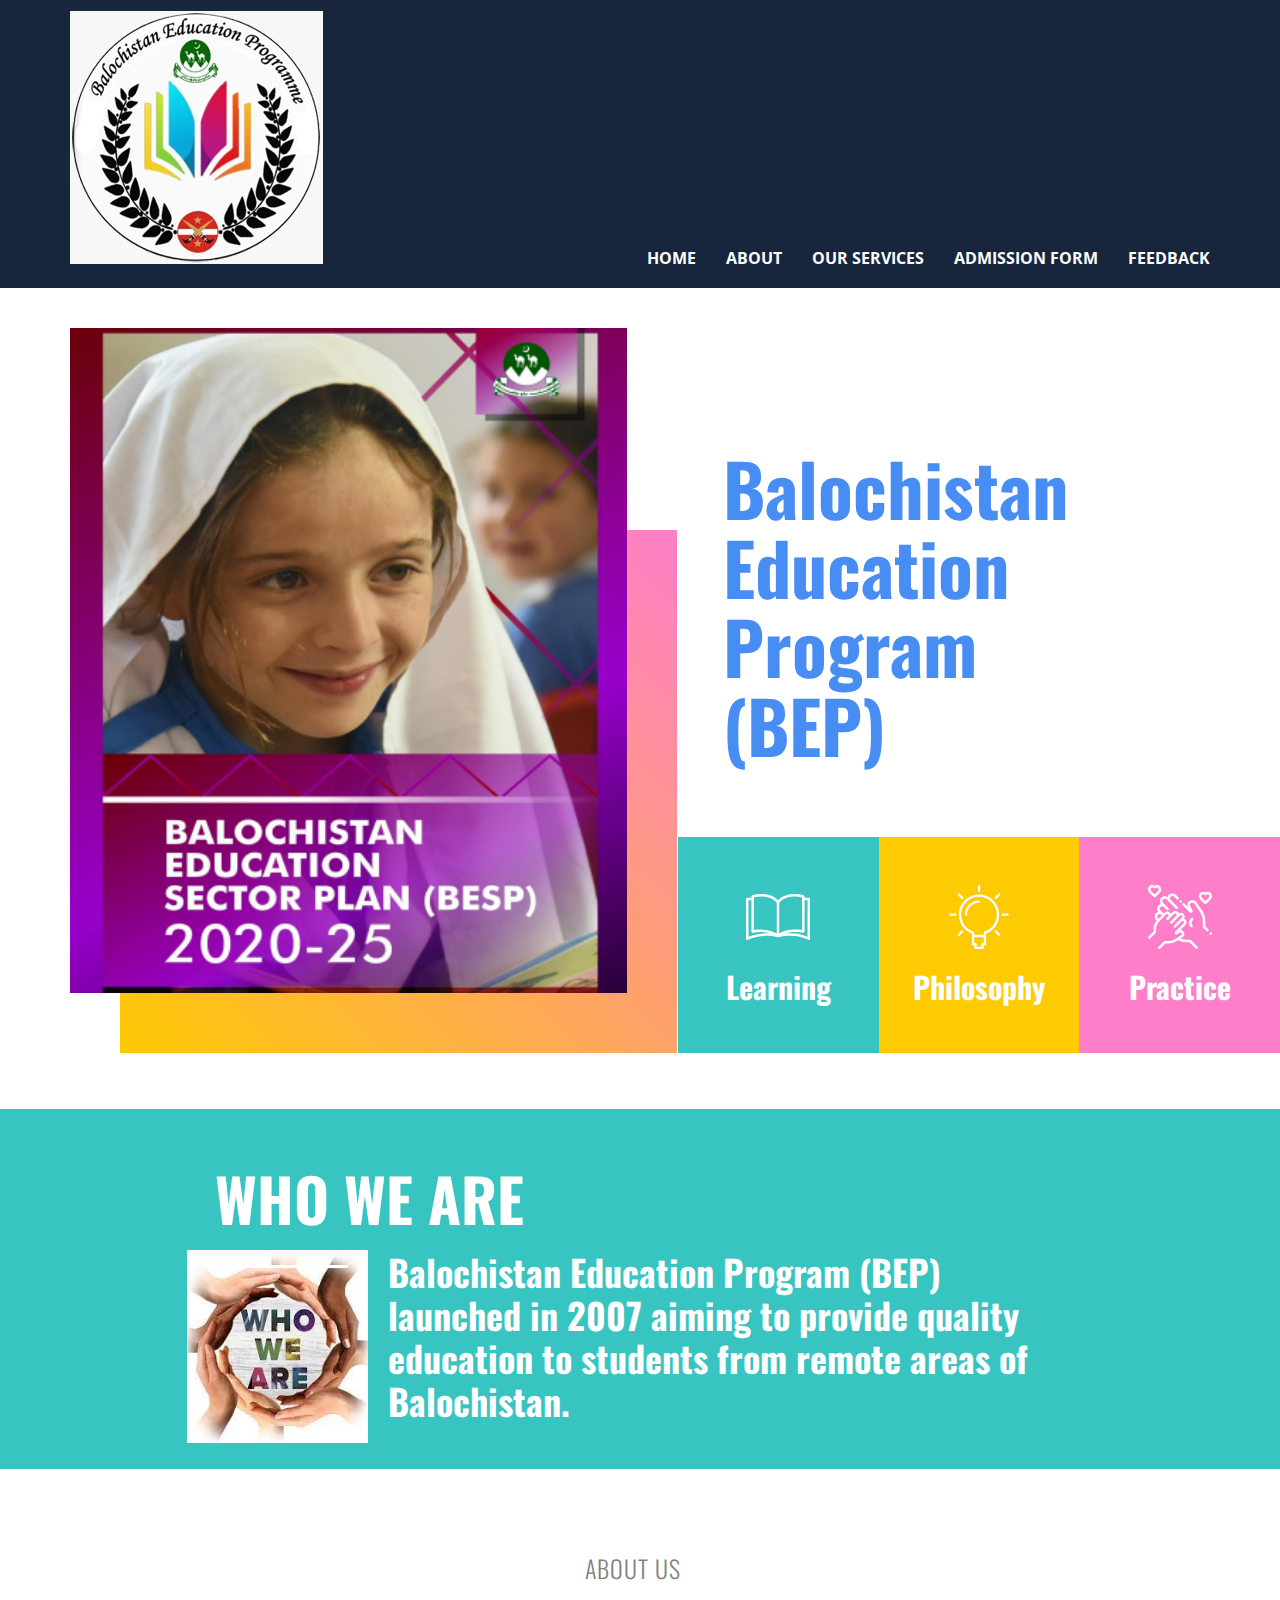
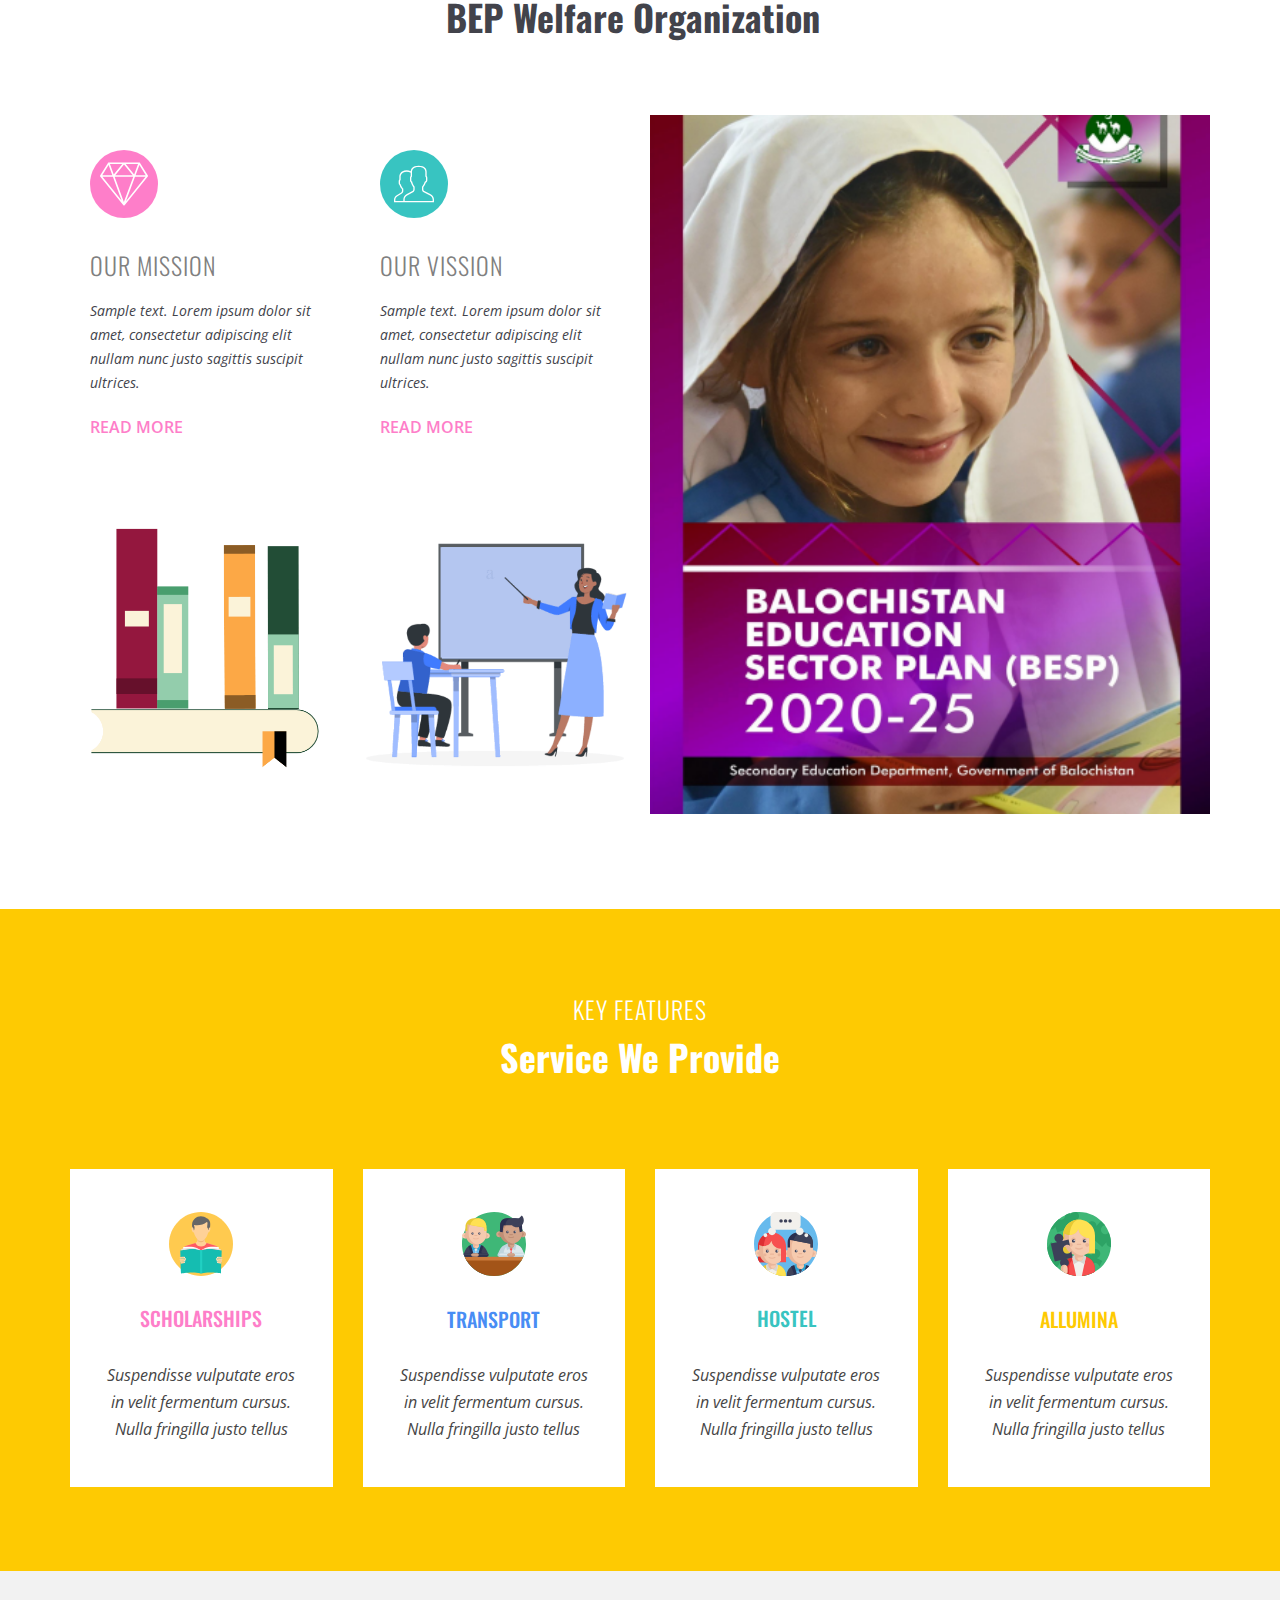
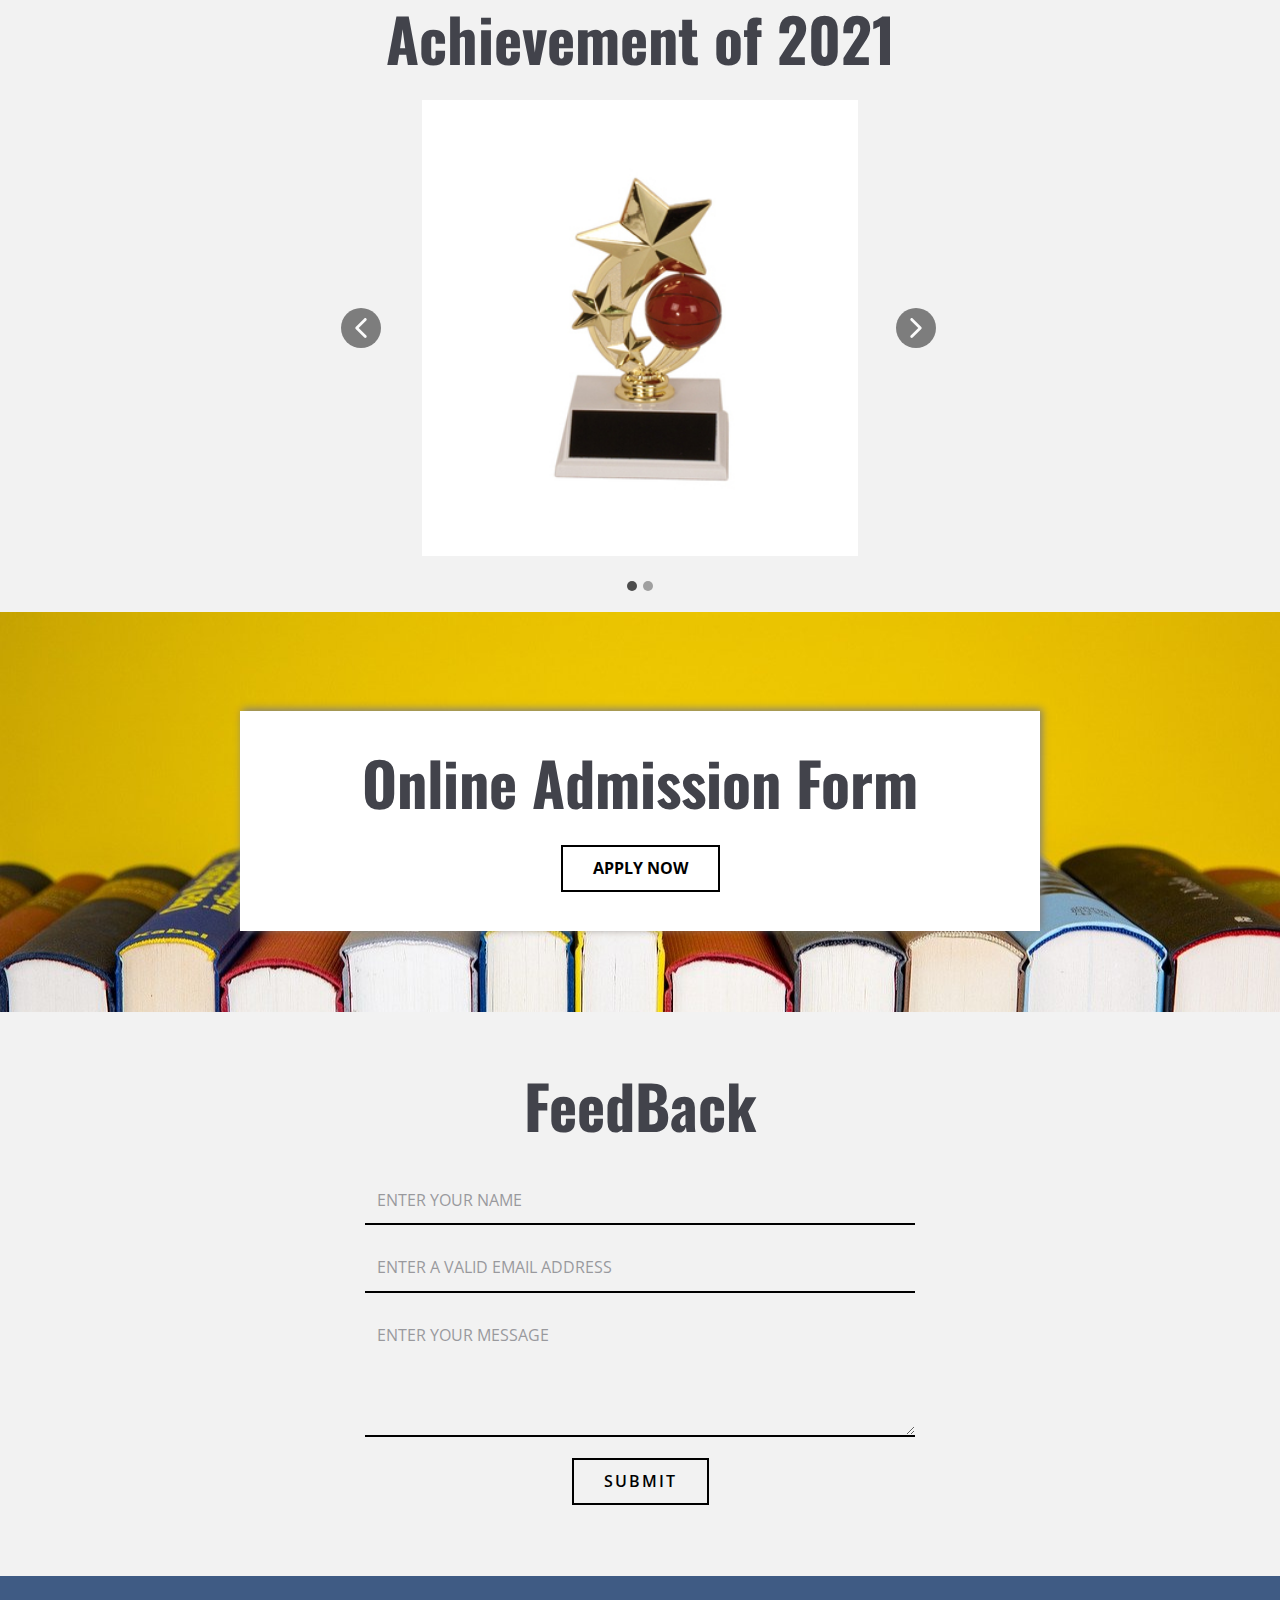
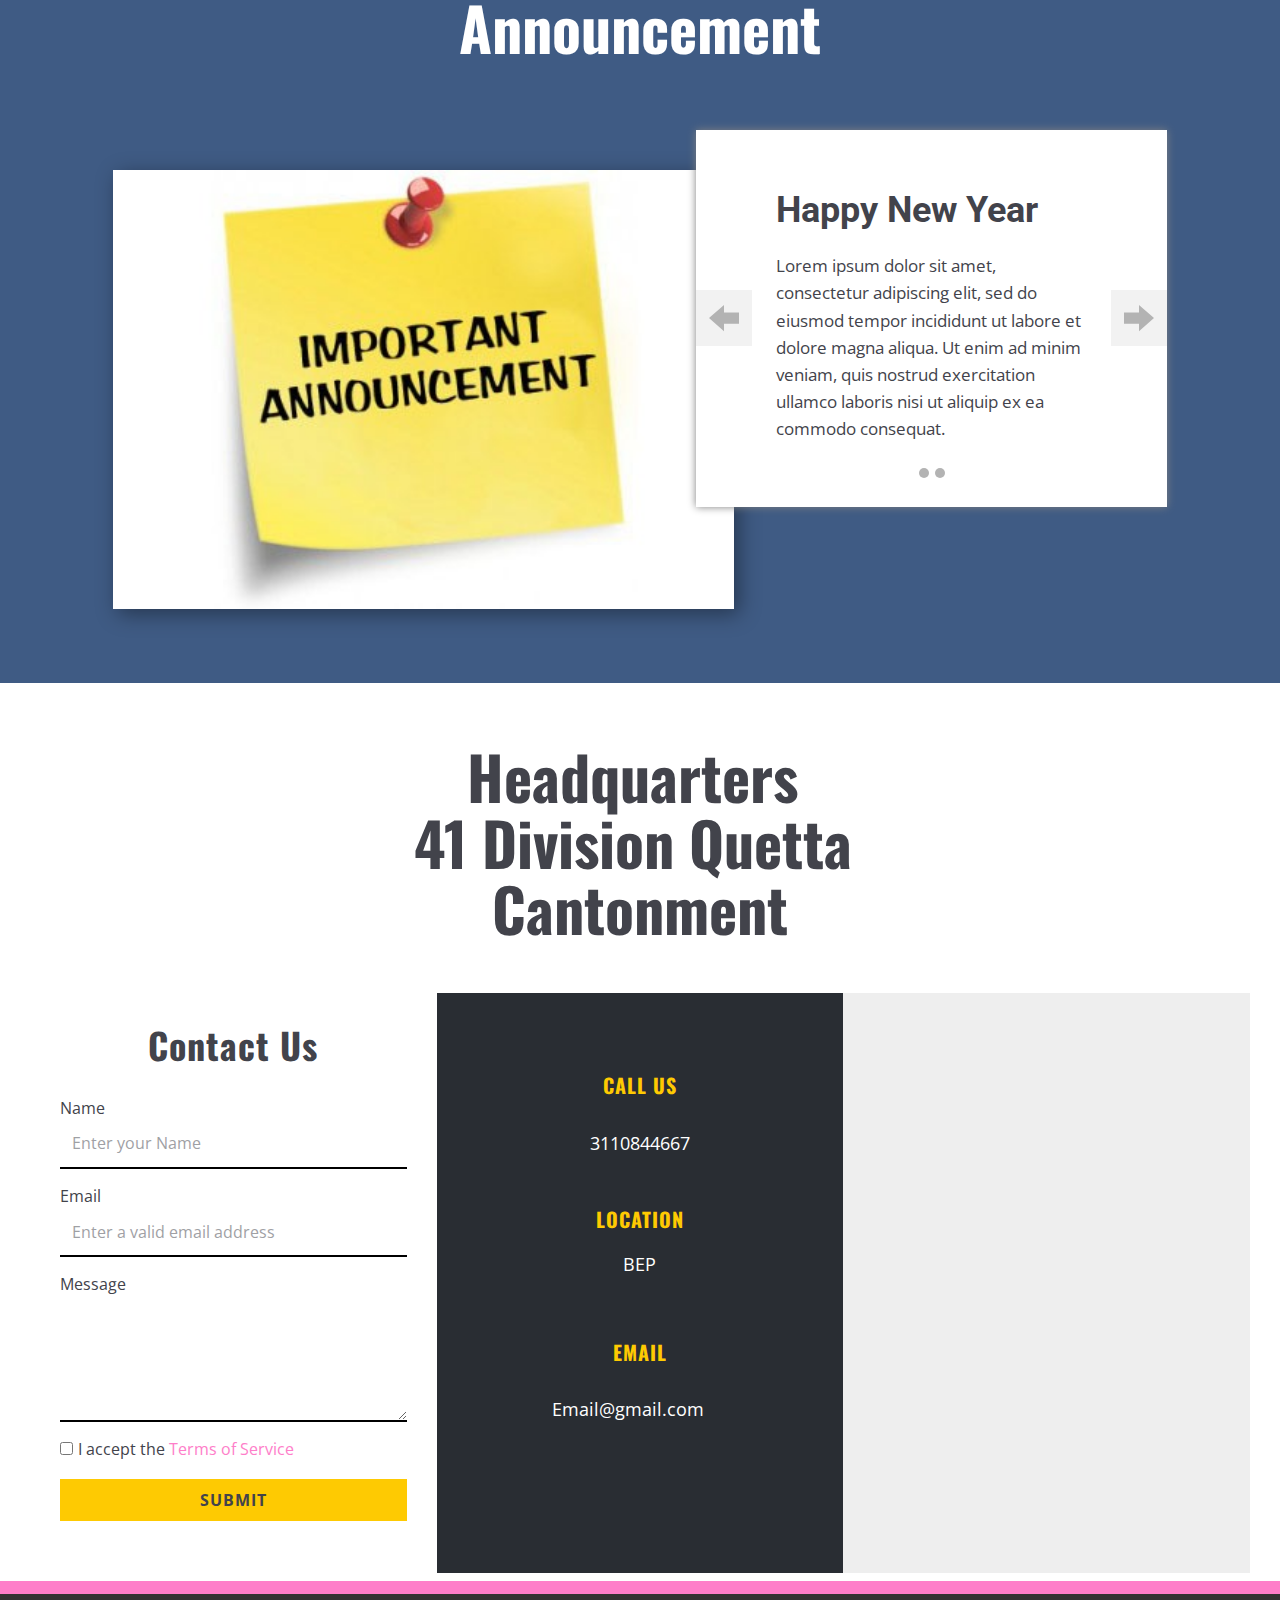
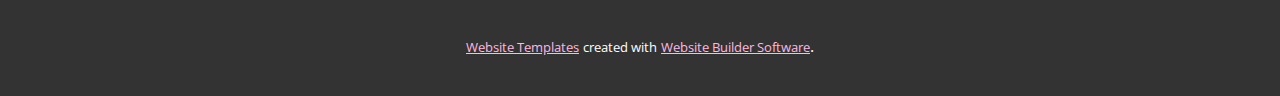
==== commit 97be31f9: "set" ====
--- a/BEP2/index.html
+++ b/BEP2/index.html
@@ -36,9 +36,9 @@
     <meta property="og:type" content="website">
   </head>
   <body data-home-page="https://website1184739.nicepage.io/School-Education-3.html?version=788a1d7a-dc69-4712-8923-99b6cb09c2e7" data-home-page-title="School Education 3" class="u-backlink-hidden u-body"><header class="u-clearfix u-header u-palette-5-base u-sticky u-header" id="sec-d515"><div class="u-align-left u-clearfix u-sheet u-sheet-1">
-        <h3 class="u-align-center-xs u-headline u-text u-text-white u-text-1">
-          <a href="/">BEP</a>
-        </h3>
+        <div class="u-align-center-xs u-headline u-text u-text-white u-text-1">
+          <img src="./mainlogo.jfif" alt="">
+        </div>
         <nav class="u-menu u-menu-dropdown u-offcanvas u-menu-1">
           <div class="menu-collapse" style="font-size: 1rem; letter-spacing: 0px; font-weight: 700; text-transform: uppercase;">
             <a class="u-btn-text u-button-style u-custom-active-border-color u-custom-border u-custom-border-color u-custom-borders u-custom-hover-border-color u-custom-padding-bottom u-custom-text-active-color u-custom-text-color u-custom-text-hover-color u-custom-top-bottom-menu-spacing u-nav-link" href="#" style="padding: 1px 0px; font-size: calc(1em + 2px);">
